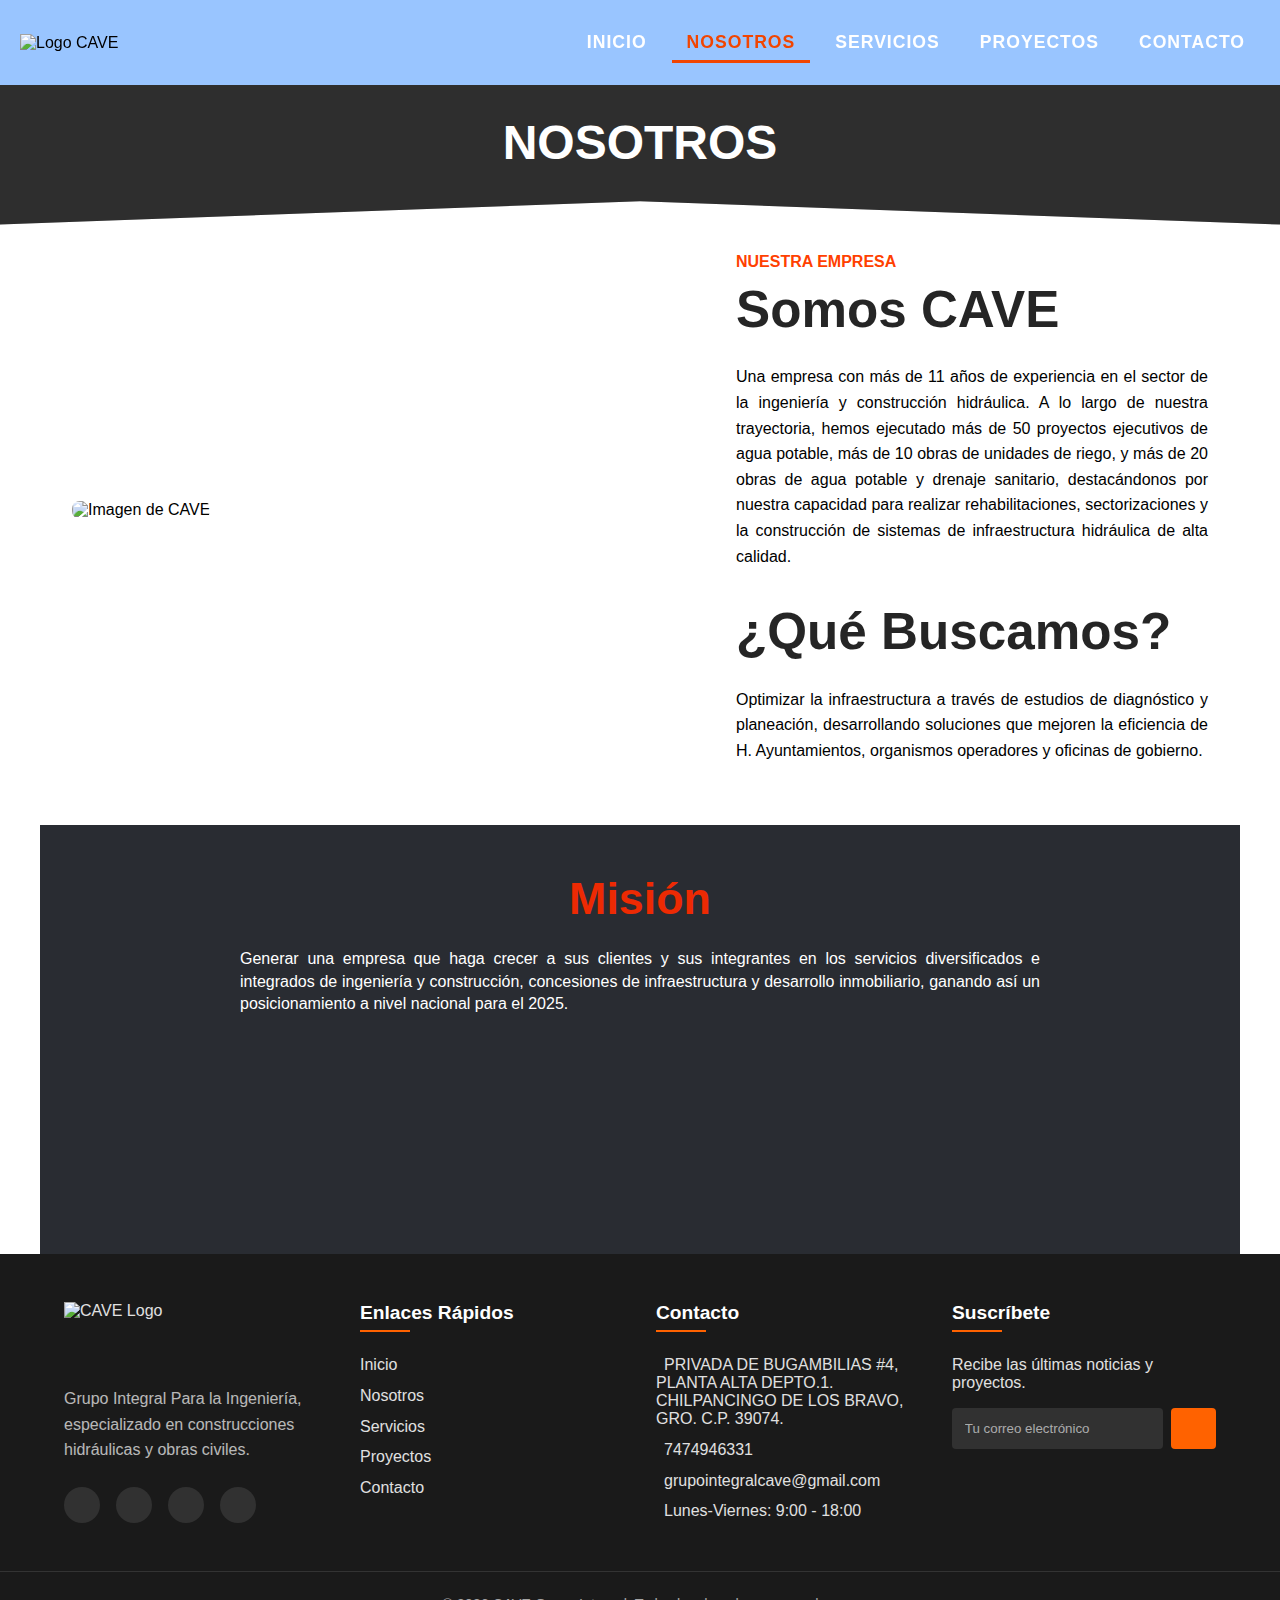
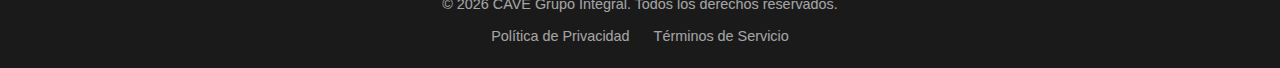
==== nosotros.html @ 97d00df4 "Add files via upload" ====
<!DOCTYPE html>
<html lang="es">

<head>
    <meta charset="UTF-8">
    <meta name="viewport" content="width=device-width, initial-scale=1.0">
    <title>CAVE - Grupo Integral Para la Ingeniería</title>
    <link rel="stylesheet" href="nosotros.css">
    <link rel="stylesheet" href="css/all.min.css">
</head>

<body>
    <header class="header">
        <div class="header__logo">
            <img src="photos/Logo-Cave.svg" alt="Logo CAVE" width="150" height="65" loading="lazy">
        </div>
        <button class="header__menu-btn" aria-label="Menú" aria-expanded="false">
            <span class="menu-icon">☰</span>
        </button>
        <nav class="header__nav">
            <ul class="nav__list">
                <li><a href="index.html" class="nav__link Inicio">INICIO</a></li>
                <li><a href="nosotros.html" class="nav__link nosotros1">NOSOTROS</a></li>
                <li><a href="servicios.html" class="nav__link servicios">SERVICIOS</a></li>
                <li><a href="proyectos.html" class="nav__link proyectos">PROYECTOS</a></li>
                <li><a href="contacto.html" class="nav__link contacto">CONTACTO</a></li>
            </ul>
        </nav>
    </header>
    <!----------------- seccion de nosotros ----------->
    <section class="nosotros">
        <video autoplay muted loop class="nosotros-video">
            <source src="photos/video-Encavezado.mp4" type="video/mp4">
        </video>
        <div class="nosotros-contenido">
            <div class="nosotros-texto">
                <h2>NOSOTROS</h2>
            </div>
        </div>
    </section>
    <section class="about-company">
        <div class="about-container">
            <div class="about-image">
                <img src="photos/Imagen2.jpg" alt="Imagen de CAVE" loading="lazy">
            </div>
            <div class="about-content">
                <span class="about-subtitle">NUESTRA EMPRESA</span>
                <h2 class="about-title">Somos CAVE</h2>
                <p class="about-description">
                    Una empresa con más de 11 años de experiencia en el sector de la ingeniería y construcción hidráulica. A lo largo de nuestra trayectoria, hemos ejecutado más de 50 proyectos ejecutivos de agua potable, más de 10 obras de unidades de riego, y más de 20
                    obras de agua potable y drenaje sanitario, destacándonos por nuestra capacidad para realizar rehabilitaciones, sectorizaciones y la construcción de sistemas de infraestructura hidráulica de alta calidad.
                </p>

                <h2 class="about-title">¿Qué Buscamos?</h2>
                <p class="about-description">
                    Optimizar la infraestructura a través de estudios de diagnóstico y planeación, desarrollando soluciones que mejoren la eficiencia de H. Ayuntamientos, organismos operadores y oficinas de gobierno.
                </p>
            </div>
        </div>
    </section>
    <!-- menu de valores  -->
    <div class="mission-values-carousel">
        <div class="carousel-container">
            <div class="carousel-slide">
                <h2>Misión</h2>
                <p>Generar una empresa que haga crecer a sus clientes y sus integrantes en los servicios diversificados e integrados de ingeniería y construcción, concesiones de infraestructura y desarrollo inmobiliario, ganando así un posicionamiento a
                    nivel nacional para el 2025.</p>
            </div>
            <div class="carousel-slide">
                <h2>Valores</h2>
                <ul class="values-list">
                    <li>El Cliente es lo más importante.</li>
                    <li>Invertir en Nuestro Recurso Humano.</li>
                    <li>Brindar Beneficios Sociales y Económicos a la Comunidad.</li>
                    <li>Proteger la honestidad.</li>
                    <li>Responsabilidad, ética y compromiso con la sociedad.</li>
                    <li>Trabajo en equipo y mejora continua.</li>
                    <li>Transparencia en cada proyecto.</li>
                </ul>
            </div>
        </div>
        <button class="carousel-btn prev-btn" aria-label="Slide anterior">
            <i class="fas fa-chevron-left"></i>
        </button>
        <button class="carousel-btn next-btn" aria-label="Slide siguiente">
            <i class="fas fa-chevron-right"></i>
        </button>
    </div>
    <script src="nosotros.js"></script>
    <!-------------- Pie de Página --------------->
    <footer class="site-footer">
        <div class="footer-container">
            <!-- Logo y descripción -->
            <div class="footer-brand">
                <img src="photos/Logo-Cave.svg" alt="CAVE Logo" width="180" height="60" loading="lazy">
                <p class="footer-description">Grupo Integral Para la Ingeniería, especializado en construcciones hidráulicas y obras civiles.</p>
                <div class="social-links">
                    <a href="#" aria-label="Facebook"><i class="fab fa-facebook-f"></i></a>
                    <a href="#" aria-label="LinkedIn"><i class="fab fa-linkedin-in"></i></a>
                    <a href="#" aria-label="Instagram"><i class="fab fa-instagram"></i></a>
                    <a href="#" aria-label="YouTube"><i class="fab fa-youtube"></i></a>
                </div>
            </div>
            <!-- Enlaces rápidos -->
            <div class="footer-links">
                <h3 class="footer-title">Enlaces Rápidos</h3>
                <ul>
                    <li><a href="inicio.html">Inicio</a></li>
                    <li><a href="nosotros.html">Nosotros</a></li>
                    <li><a href="servicios.html">Servicios</a></li>
                    <li><a href="proyectos.html">Proyectos</a></li>
                    <li><a href="contacto.html">Contacto</a></li>
                </ul>
            </div>
            <!-- Información de contacto -->
            <div class="footer-contact">
                <h3 class="footer-title">Contacto</h3>
                <address>
                    <p><i class="fas fa-map-marker-alt"></i>PRIVADA DE BUGAMBILIAS #4, PLANTA ALTA DEPTO.1. CHILPANCINGO DE LOS BRAVO, GRO. C.P. 39074. </p>
                    <p><i class="fas fa-phone-alt"></i> <a href="tel:+527474946331">7474946331</a></p>
                    <p><i class="fas fa-envelope"></i> <a href="mailto:grupointegralcave@gmail.com">grupointegralcave@gmail.com</a></p>
                    <p><i class="fas fa-clock"></i> Lunes-Viernes: 9:00 - 18:00</p>
                </address>
            </div>
            <!-- Boletín informativo -->
            <div class="footer-newsletter">
                <h3 class="footer-title">Suscríbete</h3>
                <p>Recibe las últimas noticias y proyectos.</p>
                <form class="newsletter-form">
                    <input type="email" placeholder="Tu correo electrónico" required>
                    <button type="submit" class="subscribe-btn">
                        <i class="far fa-paper-plane"></i>
                    </button>
                </form>
            </div>
        </div>
        <!-- Copyright -->
        <div class="footer-bottom">
            <div class="footer-legal">
                <p>&copy; <span id="year"></span> CAVE Grupo Integral. Todos los derechos reservados.</p>
                <div class="legal-links">
                    <a href="privacidad.html">Política de Privacidad</a>
                    <a href="terminos.html">Términos de Servicio</a>
                </div>
            </div>
        </div>
    </footer>
</body>

</html>
---- nosotros.css ----
:root {
    --primary-color: #006eff;
    --hover-color: #f14501;
    --text-color: #fff;
    --header-bg: rgb(0 110 255 / 40%);
    --header-bg-scrolled: rgb(0 110 255 / 80%);
    --inicio-color: #f14501;
    --nav-height: 85px;
    --logo-height: 75px;
    --logo-height-scrolled: 65px;
    --logo-height-mobile: 55px;
    --logo-height-mobile-scrolled: 45px;
    --font-family: Arial, sans-serif;
    --text-size-base: 1.1rem;
    --text-size-mobile: 0.9rem;
    --transition: all 0.3s ease-in-out;
    --blur-intensity: 5px;
    --blur-intensity-mobile: 10px;
}


/* Reset y estilos base */

*,
*::before,
*::after {
    box-sizing: border-box;
    margin: 0;
    padding: 0;
}

body {
    font-family: var(--font-family);
}


/* Header principal */

.header {
    position: fixed;
    top: 0;
    left: 0;
    width: 100%;
    height: var(--nav-height);
    z-index: 1000;
    padding: 10px 20px;
    display: flex;
    justify-content: space-between;
    align-items: center;
    background: var(--header-bg);
    backdrop-filter: blur(var(--blur-intensity));
    transition: var(--transition);
}

.header.scrolled {
    background: var(--header-bg-scrolled);
    box-shadow: 0 2px 10px transparent;
}


/* Logo */

.header__logo img {
    height: var(--logo-height);
    width: auto;
    transition: var(--transition);
}

.header.scrolled .header__logo img {
    height: var(--logo-height-scrolled);
}


/* Navegación */

.header__nav {
    transition: var(--transition);
}

.nav__list {
    list-style: none;
    display: flex;
    gap: 10px;
    margin: 0;
    padding: 0;
}

.nav__link {
    font-family: var(--font-family);
    color: var(--text-color);
    text-decoration: none;
    padding: 10px 15px;
    display: block;
    font-size: var(--text-size-base);
    font-weight: bold;
    text-transform: uppercase;
    letter-spacing: 1px;
    transition: var(--transition);
    position: relative;
}


/* Estados de navegación */

.nav__link:hover,
.nav__link:focus,
.nav__link.active {
    color: var(--hover-color);
}

.nav__link.inicio.active,
.nav__link.inicio:hover {
    color: var(--inicio-color);
}


/* Efecto subrayado */

.nav__link::after {
    content: "";
    display: block;
    height: 3px;
    width: 0;
    background-color: var(--hover-color);
    transition: var(--transition);
    position: absolute;
    bottom: 0;
    left: 0;
}

.nav__link.inicio::after {
    background-color: var(--inicio-color);
}

.nav__link:hover::after,
.nav__link:focus::after,
.nav__link.active::after {
    width: 100%;
}


/* Menú hamburguesa */

.header__menu-btn {
    position: relative;
    left: 0%;
    display: none;
    background: transparent;
    border: none;
    color: var(--text-color);
    font-size: 1.6rem;
    cursor: pointer;
    padding: 5px;
    z-index: 1001;
}


/* Responsive */

@media (max-width: 992px) {
    .header__menu-btn {
        display: block;
    }
    .header__nav {
        position: fixed;
        top: 0;
        right: -100%;
        width: 50%;
        max-width: 300px;
        height: 100vh;
        background: var(--header-bg-scrolled);
        backdrop-filter: blur(var(--blur-intensity-mobile));
        padding: 80px 20px 20px;
        transition: right 0.4s ease-in-out;
    }
    .header__nav.active {
        right: 0;
    }
    .nav__list {
        flex-direction: column;
        gap: 20px;
    }
    .nav__link {
        font-size: var(--text-size-mobile);
        padding: 10px;
    }
    .header__logo img {
        height: var(--logo-height-mobile);
    }
    .header.scrolled .header__logo img {
        height: var(--logo-height-mobile-scrolled);
    }
}


/* Sección Nosotros */

.nosotros {
    position: relative;
    top: 85px;
    color: white;
    text-align: -webkit-center;
    padding: 50px;
    clip-path: polygon( 0% 0%, 100% 0%, 100% 90%, 50% 75%, 0% 90%);
    overflow: hidden;
    background: #333;
}

.nosotros::before {
    content: "";
    position: absolute;
    top: 0;
    left: 0;
    width: 100%;
    height: 100%;
    background: rgba(27, 27, 27, 0.197);
    z-index: -1;
}

.nosotros-video {
    position: absolute;
    top: 0;
    left: 0;
    width: 100%;
    height: 230%;
    object-fit: cover;
    z-index: -2;
}

.nosotros-contenido {
    position: relative;
    top: -20px;
    display: flex;
    flex-direction: column;
    align-items: center;
    justify-content: center;
    max-width: 1200px;
    width: 100%;
    font-size: 2.0rem;
    font-weight: bold;
}

.company {
    display: flex;
    align-items: center;
    justify-content: center;
    max-width: 98%;
    margin: 0 auto;
    padding: 50px;
    background-color: #ffffff;
    align-items: flex-start;
}


/* Imagen alineada a la izquierda */

:root {
    --accent-orange: #ff4000;
    --text-dark: rgba(0, 0, 0, 0.856);
    --text-light: #ffffff;
    --transition: all 0.4s ease;
}


/* Estructura principal */

.about-company {
    padding: 4rem 0;
    background-color: var(--text-light);
}

.about-container {
    display: flex;
    flex-direction: column;
    max-width: 1200px;
    margin: 0 auto;
    padding: 0 1rem;
    gap: 2rem;
}


/* Imagen */

.about-image {
    position: relative;
    top: 30px;
    width: 100%;
    max-width: 600px;
    margin: 0 auto;
    animation: scaleImage 5s infinite ease-in-out;
}

.about-image img {
    width: 100%;
    height: auto;
    border-radius: 8px;
}

@keyframes scaleImage {
    0%,
    100% {
        transform: scale(1);
    }
    50% {
        transform: scale(1.05);
    }
}


/* Contenido */

.about-content {
    position: relative;
    top: 34px;
    width: 100%;
    max-width: 600px;
    margin: 0 auto;
    padding: 0 1rem;
}

.about-subtitle {
    display: block;
    color: var(--accent-orange);
    font-size: 1rem;
    font-weight: bold;
    margin-bottom: 0.5rem;
    text-transform: uppercase;
}

.about-title {
    color: var(--text-dark);
    font-size: clamp(2rem, 5vw, 3.2rem);
    font-weight: bold;
    line-height: 1.2;
    margin-bottom: 1.5rem;
}

.about-description {
    text-align: justify;
    color: black;
    line-height: 1.6;
    margin-bottom: 2rem;
}


/* Responsive */

@media (min-width: 992px) {
    .about-container {
        flex-direction: row;
        align-items: center;
        padding: 0 2rem;
    }
    .about-image {
        position: relative;
        top: 20px;
        width: 80%;
        margin-right: 2rem;
    }
    .about-content {
        width: 50%;
        padding: 0;
    }
    .about-title {
        margin-top: 0;
    }
}

:root {
    --carousel-bg: #292c32;
    --accent-color: #ed2a03;
    --text-color: #ffffff;
    --transition-speed: 0.9s;
}


/* Contenedor principal */

.mission-values-carousel {
    position: relative;
    max-width: 1200px;
    margin: 0 auto;
    padding: 2rem 1rem;
    background: var(--carousel-bg);
    color: var(--text-color);
    border-radius: 0;
    overflow: hidden;
}


/* Contenedor del carrusel */

.carousel-container {
    display: flex;
    width: 200%;
    transition: transform var(--transition-speed) ease-in-out;
}


/* Slides */

.carousel-slide {
    flex: 0 0 50%;
    width: 50%;
    padding: 1rem;
    box-sizing: border-box;
}

.carousel-slide h2 {
    color: var(--accent-color);
    font-size: clamp(2.8rem, 3vw, 1.8rem);
    margin-bottom: 1.5rem;
    text-align: center;
}

.carousel-slide p {
    text-align: justify;
    max-width: 800px;
    margin: 0 auto;
    line-height: 1.4;
}


/* Lista de valores */

.values-list {
    text-align: left;
    max-width: 600px;
    margin: 0 auto;
    padding-left: 1rem;
    list-style-position: inside;
}

.values-list li {
    margin-bottom: 0.8rem;
    line-height: 1.5;
}


/* Botones de navegación */

.carousel-btn {
    position: absolute;
    top: 50%;
    transform: translateY(-50%);
    background: none;
    border: none;
    color: var(--accent-color);
    font-size: 1.8rem;
    cursor: pointer;
    z-index: 10;
    padding: 0.5rem;
    transition: all 0.3s ease;
}

.carousel-btn:hover {
    color: #ff6a39;
    transform: translateY(-50%) scale(1.2);
}

.prev-btn {
    left: 1rem;
}

.next-btn {
    right: 1rem;
}


/* Indicadores (opcional) */

.carousel-indicators {
    display: flex;
    justify-content: center;
    gap: 0.5rem;
    margin-top: 1rem;
}

.carousel-indicator {
    width: 12px;
    height: 12px;
    border-radius: 50%;
    background: rgba(255, 255, 255, 0.3);
    cursor: pointer;
    transition: all 0.3s ease;
}

.carousel-indicator.active {
    background: var(--accent-color);
    transform: scale(1.2);
}


/* Responsive */

@media (max-width: 768px) {
    .mission-values-carousel {
        padding: 1.5rem 0.5rem;
    }
    .carousel-slide {
        padding: 0.5rem;
    }
    .carousel-slide p,
    .values-list {
        max-width: 77%;
    }
    .carousel-btn {
        font-size: 1.5rem;
    }
    .values-list {
        padding-left: 0.5rem;
    }
}


/* ====== PIE DE PÁGINA ====== */

:root {
    --footer-bg: #1a1a1a;
    --footer-text: #e0e0e0;
    --footer-accent: #ff6200;
    --footer-border: #333;
    --footer-hover: #00ccff;
}


/* Estructura principal */

.site-footer {
    background-color: var(--footer-bg);
    color: var(--footer-text);
    padding: 3rem 0 0;
    font-family: 'Poppins', sans-serif;
    position: relative;
}

.footer-container {
    display: grid;
    grid-template-columns: repeat(auto-fit, minmax(250px, 1fr));
    gap: 2rem;
    max-width: 1200px;
    margin: 0 auto;
    padding: 0 1.5rem;
}


/* Secciones del footer */

.footer-brand {
    display: flex;
    flex-direction: column;
    gap: 1.5rem;
}

.footer-brand img {
    width: 180px;
    height: auto;
}

.footer-description {
    line-height: 1.6;
    opacity: 0.8;
}

.footer-title {
    color: white;
    font-size: 1.2rem;
    margin-bottom: 1.5rem;
    position: relative;
    padding-bottom: 0.5rem;
}

.footer-title::after {
    content: '';
    position: absolute;
    left: 0;
    bottom: 0;
    width: 50px;
    height: 2px;
    background: var(--footer-accent);
}


/* Enlaces */

.footer-links ul,
.footer-contact address {
    display: flex;
    flex-direction: column;
    gap: 0.8rem;
    padding: 0;
    margin: 0;
    list-style: none;
    font-style: normal;
}

.footer-links a,
.footer-contact a {
    color: var(--footer-text);
    text-decoration: none;
    transition: color 0.3s ease;
    display: inline-block;
    position: relative;
}

.footer-links a::after,
.footer-contact a::after {
    content: '';
    position: absolute;
    width: 0;
    height: 1px;
    background: var(--footer-hover);
    bottom: -2px;
    left: 0;
    transition: width 0.3s ease;
}

.footer-links a:hover,
.footer-contact a:hover {
    color: var(--footer-hover);
}

.footer-links a:hover::after,
.footer-contact a:hover::after {
    width: 100%;
}


/* Iconos de contacto */

.footer-contact i {
    width: 20px;
    text-align: center;
    margin-right: 0.5rem;
    color: var(--footer-accent);
}


/* Newsletter */

.newsletter-form {
    display: flex;
    gap: 0.5rem;
    margin-top: 1rem;
}

.newsletter-form input {
    flex: 1;
    padding: 0.8rem;
    border: none;
    border-radius: 4px;
    background: rgba(255, 255, 255, 0.1);
    color: white;
}

.newsletter-form input::placeholder {
    color: rgba(255, 255, 255, 0.6);
}

.subscribe-btn {
    background: var(--footer-accent);
    color: white;
    border: none;
    border-radius: 4px;
    width: 45px;
    cursor: pointer;
    transition: all 0.3s ease;
}

.subscribe-btn:hover {
    background: var(--footer-hover);
    transform: translateY(-2px);
}


/* Redes sociales */

.social-links {
    display: flex;
    gap: 1rem;
}

.social-links a {
    display: flex;
    align-items: center;
    justify-content: center;
    width: 36px;
    height: 36px;
    background: rgba(255, 255, 255, 0.1);
    border-radius: 50%;
    color: white;
    transition: all 0.3s ease;
}

.social-links a:hover {
    background: var(--footer-accent);
    transform: translateY(-3px);
}


/* Footer inferior */

.footer-bottom {
    border-top: 1px solid var(--footer-border);
    margin-top: 3rem;
    padding: 1.5rem;
}

.footer-legal {
    max-width: 1200px;
    margin: 0 auto;
    display: flex;
    flex-direction: column;
    align-items: center;
    gap: 1rem;
    text-align: center;
    font-size: 0.9rem;
    opacity: 0.7;
}

.legal-links {
    display: flex;
    gap: 1.5rem;
}

.legal-links a {
    color: var(--footer-text);
    text-decoration: none;
    transition: color 0.3s ease;
}

.legal-links a:hover {
    color: var(--footer-hover);
}


/* Responsive */

@media (max-width: 768px) {
    .footer-container {
        grid-template-columns: 1fr;
        gap: 2.5rem;
    }
    .footer-brand {
        align-items: center;
        text-align: center;
    }
    .footer-title {
        text-align: center;
    }
    .footer-title::after {
        left: 50%;
        transform: translateX(-50%);
    }
    .footer-legal {
        flex-direction: column;
    }
}
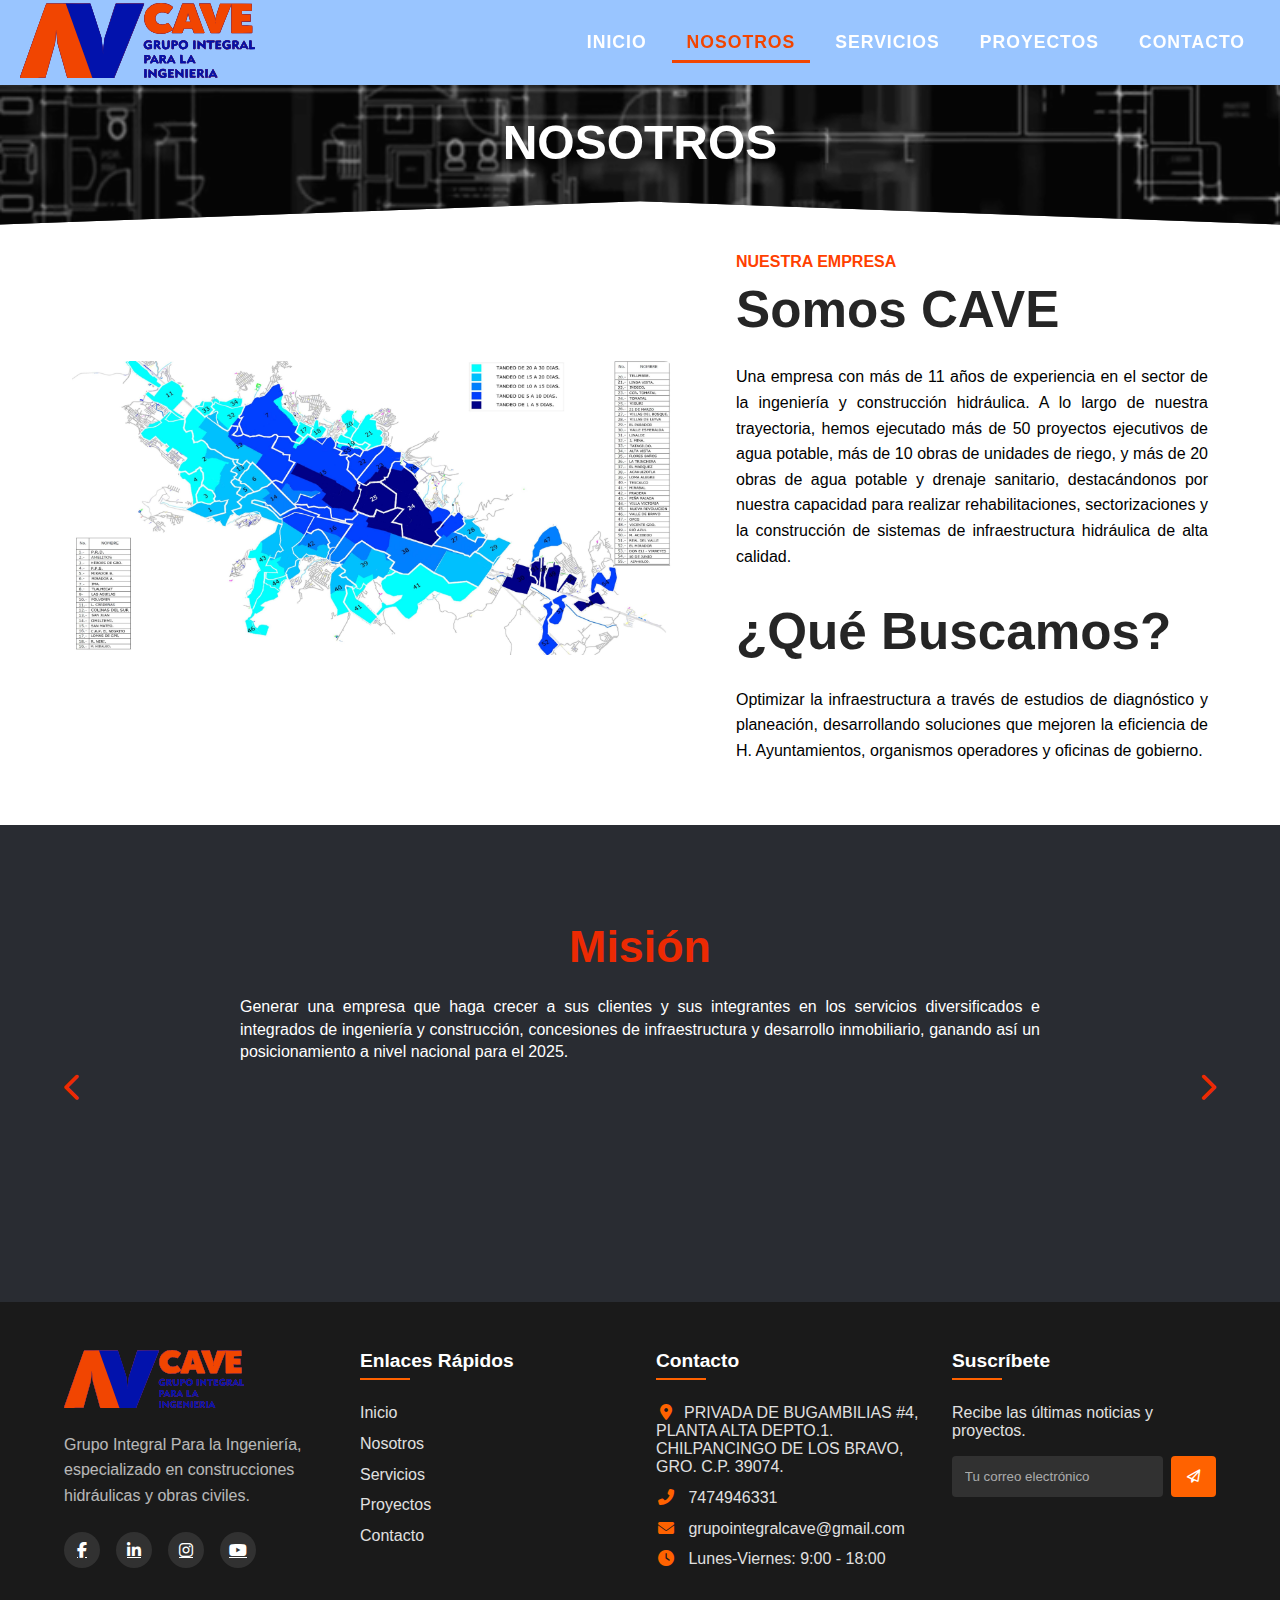
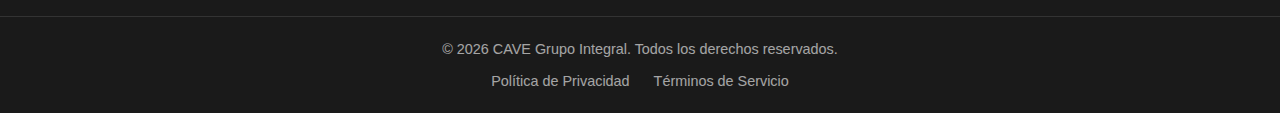
==== commit 00da875c: "Update nosotros.html" ====
--- a/nosotros.html
+++ b/nosotros.html
@@ -59,6 +59,7 @@
         </div>
     </section>
     <!-- menu de valores  -->
+   <section class="contenedor-carusel">
     <div class="mission-values-carousel">
         <div class="carousel-container">
             <div class="carousel-slide">
@@ -87,6 +88,7 @@
         </button>
     </div>
     <script src="nosotros.js"></script>
+    </section>
     <!-------------- Pie de Página --------------->
     <footer class="site-footer">
         <div class="footer-container">
@@ -147,4 +149,4 @@
     </footer>
 </body>
 
-</html>+</html>
--- a/nosotros.css
+++ b/nosotros.css
@@ -376,6 +376,14 @@
 
 /* Contenedor principal */
 
+.contenedor-carusel {
+    background-color: var(--footer-bg);
+    padding: 3rem 0 0;
+    font-family: 'Poppins', sans-serif;
+    position: relative;
+    background: #292c32;
+}
+
 .mission-values-carousel {
     position: relative;
     max-width: 1200px;
@@ -755,4 +763,4 @@
     .footer-legal {
         flex-direction: column;
     }
-}+}
--- a/css/all.min.css
+++ b/css/all.min.css
@@ -0,0 +1,9 @@
+/*!
+ * Font Awesome Free 6.7.2 by @fontawesome - https://fontawesome.com
+ * License - https://fontawesome.com/license/free (Icons: CC BY 4.0, Fonts: SIL OFL 1.1, Code: MIT License)
+ * Copyright 2024 Fonticons, Inc.
+ */
+.fa{font-family:var(--fa-style-family,"Font Awesome 6 Free");font-weight:var(--fa-style,900)}.fa,.fa-brands,.fa-regular,.fa-solid,.fab,.far,.fas{-moz-osx-font-smoothing:grayscale;-webkit-font-smoothing:antialiased;display:var(--fa-display,inline-block);font-style:normal;font-variant:normal;line-height:1;text-rendering:auto}.fa-brands:before,.fa-regular:before,.fa-solid:before,.fa:before,.fab:before,.far:before,.fas:before{content:var(--fa)}.fa-classic,.fa-regular,.fa-solid,.far,.fas{font-family:"Font Awesome 6 Free"}.fa-brands,.fab{font-family:"Font Awesome 6 Brands"}.fa-1x{font-size:1em}.fa-2x{font-size:2em}.fa-3x{font-size:3em}.fa-4x{font-size:4em}.fa-5x{font-size:5em}.fa-6x{font-size:6em}.fa-7x{font-size:7em}.fa-8x{font-size:8em}.fa-9x{font-size:9em}.fa-10x{font-size:10em}.fa-2xs{font-size:.625em;line-height:.1em;vertical-align:.225em}.fa-xs{font-size:.75em;line-height:.08333em;vertical-align:.125em}.fa-sm{font-size:.875em;line-height:.07143em;vertical-align:.05357em}.fa-lg{font-size:1.25em;line-height:.05em;vertical-align:-.075em}.fa-xl{font-size:1.5em;line-height:.04167em;vertical-align:-.125em}.fa-2xl{font-size:2em;line-height:.03125em;vertical-align:-.1875em}.fa-fw{text-align:center;width:1.25em}.fa-ul{list-style-type:none;margin-left:var(--fa-li-margin,2.5em);padding-left:0}.fa-ul>li{position:relative}.fa-li{left:calc(var(--fa-li-width, 2em)*-1);position:absolute;text-align:center;width:var(--fa-li-width,2em);line-height:inherit}.fa-border{border-radius:var(--fa-border-radius,.1em);border:var(--fa-border-width,.08em) var(--fa-border-style,solid) var(--fa-border-color,#eee);padding:var(--fa-border-padding,.2em .25em .15em)}.fa-pull-left{float:left;margin-right:var(--fa-pull-margin,.3em)}.fa-pull-right{float:right;margin-left:var(--fa-pull-margin,.3em)}.fa-beat{animation-name:fa-beat;animation-delay:var(--fa-animation-delay,0s);animation-direction:var(--fa-animation-direction,normal);animation-duration:var(--fa-animation-duration,1s);animation-iteration-count:var(--fa-animation-iteration-count,infinite);animation-timing-function:var(--fa-animation-timing,ease-in-out)}.fa-bounce{animation-name:fa-bounce;animation-delay:var(--fa-animation-delay,0s);animation-direction:var(--fa-animation-direction,normal);animation-duration:var(--fa-animation-duration,1s);animation-iteration-count:var(--fa-animation-iteration-count,infinite);animation-timing-function:var(--fa-animation-timing,cubic-bezier(.28,.84,.42,1))}.fa-fade{animation-name:fa-fade;animation-iteration-count:var(--fa-animation-iteration-count,infinite);animation-timing-function:var(--fa-animation-timing,cubic-bezier(.4,0,.6,1))}.fa-beat-fade,.fa-fade{animation-delay:var(--fa-animation-delay,0s);animation-direction:var(--fa-animation-direction,normal);animation-duration:var(--fa-animation-duration,1s)}.fa-beat-fade{animation-name:fa-beat-fade;animation-iteration-count:var(--fa-animation-iteration-count,infinite);animation-timing-function:var(--fa-animation-timing,cubic-bezier(.4,0,.6,1))}.fa-flip{animation-name:fa-flip;animation-delay:var(--fa-animation-delay,0s);animation-direction:var(--fa-animation-direction,normal);animation-duration:var(--fa-animation-duration,1s);animation-iteration-count:var(--fa-animation-iteration-count,infinite);animation-timing-function:var(--fa-animation-timing,ease-in-out)}.fa-shake{animation-name:fa-shake;animation-duration:var(--fa-animation-duration,1s);animation-iteration-count:var(--fa-animation-iteration-count,infinite);animation-timing-function:var(--fa-animation-timing,linear)}.fa-shake,.fa-spin{animation-delay:var(--fa-animation-delay,0s);animation-direction:var(--fa-animation-direction,normal)}.fa-spin{animation-name:fa-spin;animation-duration:var(--fa-animation-duration,2s);animation-iteration-count:var(--fa-animation-iteration-count,infinite);animation-timing-function:var(--fa-animation-timing,linear)}.fa-spin-reverse{--fa-animation-direction:reverse}.fa-pulse,.fa-spin-pulse{animation-name:fa-spin;animation-direction:var(--fa-animation-direction,normal);animation-duration:var(--fa-animation-duration,1s);animation-iteration-count:var(--fa-animation-iteration-count,infinite);animation-timing-function:var(--fa-animation-timing,steps(8))}@media (prefers-reduced-motion:reduce){.fa-beat,.fa-beat-fade,.fa-bounce,.fa-fade,.fa-flip,.fa-pulse,.fa-shake,.fa-spin,.fa-spin-pulse{animation-delay:-1ms;animation-duration:1ms;animation-iteration-count:1;transition-delay:0s;transition-duration:0s}}@keyframes fa-beat{0%,90%{transform:scale(1)}45%{transform:scale(var(--fa-beat-scale,1.25))}}@keyframes fa-bounce{0%{transform:scale(1) translateY(0)}10%{transform:scale(var(--fa-bounce-start-scale-x,1.1),var(--fa-bounce-start-scale-y,.9)) translateY(0)}30%{transform:scale(var(--fa-bounce-jump-scale-x,.9),var(--fa-bounce-jump-scale-y,1.1)) translateY(var(--fa-bounce-height,-.5em))}50%{transform:scale(var(--fa-bounce-land-scale-x,1.05),var(--fa-bounce-land-scale-y,.95)) translateY(0)}57%{transform:scale(1) translateY(var(--fa-bounce-rebound,-.125em))}64%{transform:scale(1) translateY(0)}to{transform:scale(1) translateY(0)}}@keyframes fa-fade{50%{opacity:var(--fa-fade-opacity,.4)}}@keyframes fa-beat-fade{0%,to{opacity:var(--fa-beat-fade-opacity,.4);transform:scale(1)}50%{opacity:1;transform:scale(var(--fa-beat-fade-scale,1.125))}}@keyframes fa-flip{50%{transform:rotate3d(var(--fa-flip-x,0),var(--fa-flip-y,1),var(--fa-flip-z,0),var(--fa-flip-angle,-180deg))}}@keyframes fa-shake{0%{transform:rotate(-15deg)}4%{transform:rotate(15deg)}8%,24%{transform:rotate(-18deg)}12%,28%{transform:rotate(18deg)}16%{transform:rotate(-22deg)}20%{transform:rotate(22deg)}32%{transform:rotate(-12deg)}36%{transform:rotate(12deg)}40%,to{transform:rotate(0deg)}}@keyframes fa-spin{0%{transform:rotate(0deg)}to{transform:rotate(1turn)}}.fa-rotate-90{transform:rotate(90deg)}.fa-rotate-180{transform:rotate(180deg)}.fa-rotate-270{transform:rotate(270deg)}.fa-flip-horizontal{transform:scaleX(-1)}.fa-flip-vertical{transform:scaleY(-1)}.fa-flip-both,.fa-flip-horizontal.fa-flip-vertical{transform:scale(-1)}.fa-rotate-by{transform:rotate(var(--fa-rotate-angle,0))}.fa-stack{display:inline-block;height:2em;line-height:2em;position:relative;vertical-align:middle;width:2.5em}.fa-stack-1x,.fa-stack-2x{left:0;position:absolute;text-align:center;width:100%;z-index:var(--fa-stack-z-index,auto)}.fa-stack-1x{line-height:inherit}.fa-stack-2x{font-size:2em}.fa-inverse{color:var(--fa-inverse,#fff)}
+
+.fa-0{--fa:"\30"}.fa-1{--fa:"\31"}.fa-2{--fa:"\32"}.fa-3{--fa:"\33"}.fa-4{--fa:"\34"}.fa-5{--fa:"\35"}.fa-6{--fa:"\36"}.fa-7{--fa:"\37"}.fa-8{--fa:"\38"}.fa-9{--fa:"\39"}.fa-fill-drip{--fa:"\f576"}.fa-arrows-to-circle{--fa:"\e4bd"}.fa-chevron-circle-right,.fa-circle-chevron-right{--fa:"\f138"}.fa-at{--fa:"\40"}.fa-trash-alt,.fa-trash-can{--fa:"\f2ed"}.fa-text-height{--fa:"\f034"}.fa-user-times,.fa-user-xmark{--fa:"\f235"}.fa-stethoscope{--fa:"\f0f1"}.fa-comment-alt,.fa-message{--fa:"\f27a"}.fa-info{--fa:"\f129"}.fa-compress-alt,.fa-down-left-and-up-right-to-center{--fa:"\f422"}.fa-explosion{--fa:"\e4e9"}.fa-file-alt,.fa-file-lines,.fa-file-text{--fa:"\f15c"}.fa-wave-square{--fa:"\f83e"}.fa-ring{--fa:"\f70b"}.fa-building-un{--fa:"\e4d9"}.fa-dice-three{--fa:"\f527"}.fa-calendar-alt,.fa-calendar-days{--fa:"\f073"}.fa-anchor-circle-check{--fa:"\e4aa"}.fa-building-circle-arrow-right{--fa:"\e4d1"}.fa-volleyball,.fa-volleyball-ball{--fa:"\f45f"}.fa-arrows-up-to-line{--fa:"\e4c2"}.fa-sort-desc,.fa-sort-down{--fa:"\f0dd"}.fa-circle-minus,.fa-minus-circle{--fa:"\f056"}.fa-door-open{--fa:"\f52b"}.fa-right-from-bracket,.fa-sign-out-alt{--fa:"\f2f5"}.fa-atom{--fa:"\f5d2"}.fa-soap{--fa:"\e06e"}.fa-heart-music-camera-bolt,.fa-icons{--fa:"\f86d"}.fa-microphone-alt-slash,.fa-microphone-lines-slash{--fa:"\f539"}.fa-bridge-circle-check{--fa:"\e4c9"}.fa-pump-medical{--fa:"\e06a"}.fa-fingerprint{--fa:"\f577"}.fa-hand-point-right{--fa:"\f0a4"}.fa-magnifying-glass-location,.fa-search-location{--fa:"\f689"}.fa-forward-step,.fa-step-forward{--fa:"\f051"}.fa-face-smile-beam,.fa-smile-beam{--fa:"\f5b8"}.fa-flag-checkered{--fa:"\f11e"}.fa-football,.fa-football-ball{--fa:"\f44e"}.fa-school-circle-exclamation{--fa:"\e56c"}.fa-crop{--fa:"\f125"}.fa-angle-double-down,.fa-angles-down{--fa:"\f103"}.fa-users-rectangle{--fa:"\e594"}.fa-people-roof{--fa:"\e537"}.fa-people-line{--fa:"\e534"}.fa-beer,.fa-beer-mug-empty{--fa:"\f0fc"}.fa-diagram-predecessor{--fa:"\e477"}.fa-arrow-up-long,.fa-long-arrow-up{--fa:"\f176"}.fa-burn,.fa-fire-flame-simple{--fa:"\f46a"}.fa-male,.fa-person{--fa:"\f183"}.fa-laptop{--fa:"\f109"}.fa-file-csv{--fa:"\f6dd"}.fa-menorah{--fa:"\f676"}.fa-truck-plane{--fa:"\e58f"}.fa-record-vinyl{--fa:"\f8d9"}.fa-face-grin-stars,.fa-grin-stars{--fa:"\f587"}.fa-bong{--fa:"\f55c"}.fa-pastafarianism,.fa-spaghetti-monster-flying{--fa:"\f67b"}.fa-arrow-down-up-across-line{--fa:"\e4af"}.fa-spoon,.fa-utensil-spoon{--fa:"\f2e5"}.fa-jar-wheat{--fa:"\e517"}.fa-envelopes-bulk,.fa-mail-bulk{--fa:"\f674"}.fa-file-circle-exclamation{--fa:"\e4eb"}.fa-circle-h,.fa-hospital-symbol{--fa:"\f47e"}.fa-pager{--fa:"\f815"}.fa-address-book,.fa-contact-book{--fa:"\f2b9"}.fa-strikethrough{--fa:"\f0cc"}.fa-k{--fa:"\4b"}.fa-landmark-flag{--fa:"\e51c"}.fa-pencil,.fa-pencil-alt{--fa:"\f303"}.fa-backward{--fa:"\f04a"}.fa-caret-right{--fa:"\f0da"}.fa-comments{--fa:"\f086"}.fa-file-clipboard,.fa-paste{--fa:"\f0ea"}.fa-code-pull-request{--fa:"\e13c"}.fa-clipboard-list{--fa:"\f46d"}.fa-truck-loading,.fa-truck-ramp-box{--fa:"\f4de"}.fa-user-check{--fa:"\f4fc"}.fa-vial-virus{--fa:"\e597"}.fa-sheet-plastic{--fa:"\e571"}.fa-blog{--fa:"\f781"}.fa-user-ninja{--fa:"\f504"}.fa-person-arrow-up-from-line{--fa:"\e539"}.fa-scroll-torah,.fa-torah{--fa:"\f6a0"}.fa-broom-ball,.fa-quidditch,.fa-quidditch-broom-ball{--fa:"\f458"}.fa-toggle-off{--fa:"\f204"}.fa-archive,.fa-box-archive{--fa:"\f187"}.fa-person-drowning{--fa:"\e545"}.fa-arrow-down-9-1,.fa-sort-numeric-desc,.fa-sort-numeric-down-alt{--fa:"\f886"}.fa-face-grin-tongue-squint,.fa-grin-tongue-squint{--fa:"\f58a"}.fa-spray-can{--fa:"\f5bd"}.fa-truck-monster{--fa:"\f63b"}.fa-w{--fa:"\57"}.fa-earth-africa,.fa-globe-africa{--fa:"\f57c"}.fa-rainbow{--fa:"\f75b"}.fa-circle-notch{--fa:"\f1ce"}.fa-tablet-alt,.fa-tablet-screen-button{--fa:"\f3fa"}.fa-paw{--fa:"\f1b0"}.fa-cloud{--fa:"\f0c2"}.fa-trowel-bricks{--fa:"\e58a"}.fa-face-flushed,.fa-flushed{--fa:"\f579"}.fa-hospital-user{--fa:"\f80d"}.fa-tent-arrow-left-right{--fa:"\e57f"}.fa-gavel,.fa-legal{--fa:"\f0e3"}.fa-binoculars{--fa:"\f1e5"}.fa-microphone-slash{--fa:"\f131"}.fa-box-tissue{--fa:"\e05b"}.fa-motorcycle{--fa:"\f21c"}.fa-bell-concierge,.fa-concierge-bell{--fa:"\f562"}.fa-pen-ruler,.fa-pencil-ruler{--fa:"\f5ae"}.fa-people-arrows,.fa-people-arrows-left-right{--fa:"\e068"}.fa-mars-and-venus-burst{--fa:"\e523"}.fa-caret-square-right,.fa-square-caret-right{--fa:"\f152"}.fa-cut,.fa-scissors{--fa:"\f0c4"}.fa-sun-plant-wilt{--fa:"\e57a"}.fa-toilets-portable{--fa:"\e584"}.fa-hockey-puck{--fa:"\f453"}.fa-table{--fa:"\f0ce"}.fa-magnifying-glass-arrow-right{--fa:"\e521"}.fa-digital-tachograph,.fa-tachograph-digital{--fa:"\f566"}.fa-users-slash{--fa:"\e073"}.fa-clover{--fa:"\e139"}.fa-mail-reply,.fa-reply{--fa:"\f3e5"}.fa-star-and-crescent{--fa:"\f699"}.fa-house-fire{--fa:"\e50c"}.fa-minus-square,.fa-square-minus{--fa:"\f146"}.fa-helicopter{--fa:"\f533"}.fa-compass{--fa:"\f14e"}.fa-caret-square-down,.fa-square-caret-down{--fa:"\f150"}.fa-file-circle-question{--fa:"\e4ef"}.fa-laptop-code{--fa:"\f5fc"}.fa-swatchbook{--fa:"\f5c3"}.fa-prescription-bottle{--fa:"\f485"}.fa-bars,.fa-navicon{--fa:"\f0c9"}.fa-people-group{--fa:"\e533"}.fa-hourglass-3,.fa-hourglass-end{--fa:"\f253"}.fa-heart-broken,.fa-heart-crack{--fa:"\f7a9"}.fa-external-link-square-alt,.fa-square-up-right{--fa:"\f360"}.fa-face-kiss-beam,.fa-kiss-beam{--fa:"\f597"}.fa-film{--fa:"\f008"}.fa-ruler-horizontal{--fa:"\f547"}.fa-people-robbery{--fa:"\e536"}.fa-lightbulb{--fa:"\f0eb"}.fa-caret-left{--fa:"\f0d9"}.fa-circle-exclamation,.fa-exclamation-circle{--fa:"\f06a"}.fa-school-circle-xmark{--fa:"\e56d"}.fa-arrow-right-from-bracket,.fa-sign-out{--fa:"\f08b"}.fa-chevron-circle-down,.fa-circle-chevron-down{--fa:"\f13a"}.fa-unlock-alt,.fa-unlock-keyhole{--fa:"\f13e"}.fa-cloud-showers-heavy{--fa:"\f740"}.fa-headphones-alt,.fa-headphones-simple{--fa:"\f58f"}.fa-sitemap{--fa:"\f0e8"}.fa-circle-dollar-to-slot,.fa-donate{--fa:"\f4b9"}.fa-memory{--fa:"\f538"}.fa-road-spikes{--fa:"\e568"}.fa-fire-burner{--fa:"\e4f1"}.fa-flag{--fa:"\f024"}.fa-hanukiah{--fa:"\f6e6"}.fa-feather{--fa:"\f52d"}.fa-volume-down,.fa-volume-low{--fa:"\f027"}.fa-comment-slash{--fa:"\f4b3"}.fa-cloud-sun-rain{--fa:"\f743"}.fa-compress{--fa:"\f066"}.fa-wheat-alt,.fa-wheat-awn{--fa:"\e2cd"}.fa-ankh{--fa:"\f644"}.fa-hands-holding-child{--fa:"\e4fa"}.fa-asterisk{--fa:"\2a"}.fa-check-square,.fa-square-check{--fa:"\f14a"}.fa-peseta-sign{--fa:"\e221"}.fa-header,.fa-heading{--fa:"\f1dc"}.fa-ghost{--fa:"\f6e2"}.fa-list,.fa-list-squares{--fa:"\f03a"}.fa-phone-square-alt,.fa-square-phone-flip{--fa:"\f87b"}.fa-cart-plus{--fa:"\f217"}.fa-gamepad{--fa:"\f11b"}.fa-circle-dot,.fa-dot-circle{--fa:"\f192"}.fa-dizzy,.fa-face-dizzy{--fa:"\f567"}.fa-egg{--fa:"\f7fb"}.fa-house-medical-circle-xmark{--fa:"\e513"}.fa-campground{--fa:"\f6bb"}.fa-folder-plus{--fa:"\f65e"}.fa-futbol,.fa-futbol-ball,.fa-soccer-ball{--fa:"\f1e3"}.fa-paint-brush,.fa-paintbrush{--fa:"\f1fc"}.fa-lock{--fa:"\f023"}.fa-gas-pump{--fa:"\f52f"}.fa-hot-tub,.fa-hot-tub-person{--fa:"\f593"}.fa-map-location,.fa-map-marked{--fa:"\f59f"}.fa-house-flood-water{--fa:"\e50e"}.fa-tree{--fa:"\f1bb"}.fa-bridge-lock{--fa:"\e4cc"}.fa-sack-dollar{--fa:"\f81d"}.fa-edit,.fa-pen-to-square{--fa:"\f044"}.fa-car-side{--fa:"\f5e4"}.fa-share-alt,.fa-share-nodes{--fa:"\f1e0"}.fa-heart-circle-minus{--fa:"\e4ff"}.fa-hourglass-2,.fa-hourglass-half{--fa:"\f252"}.fa-microscope{--fa:"\f610"}.fa-sink{--fa:"\e06d"}.fa-bag-shopping,.fa-shopping-bag{--fa:"\f290"}.fa-arrow-down-z-a,.fa-sort-alpha-desc,.fa-sort-alpha-down-alt{--fa:"\f881"}.fa-mitten{--fa:"\f7b5"}.fa-person-rays{--fa:"\e54d"}.fa-users{--fa:"\f0c0"}.fa-eye-slash{--fa:"\f070"}.fa-flask-vial{--fa:"\e4f3"}.fa-hand,.fa-hand-paper{--fa:"\f256"}.fa-om{--fa:"\f679"}.fa-worm{--fa:"\e599"}.fa-house-circle-xmark{--fa:"\e50b"}.fa-plug{--fa:"\f1e6"}.fa-chevron-up{--fa:"\f077"}.fa-hand-spock{--fa:"\f259"}.fa-stopwatch{--fa:"\f2f2"}.fa-face-kiss,.fa-kiss{--fa:"\f596"}.fa-bridge-circle-xmark{--fa:"\e4cb"}.fa-face-grin-tongue,.fa-grin-tongue{--fa:"\f589"}.fa-chess-bishop{--fa:"\f43a"}.fa-face-grin-wink,.fa-grin-wink{--fa:"\f58c"}.fa-deaf,.fa-deafness,.fa-ear-deaf,.fa-hard-of-hearing{--fa:"\f2a4"}.fa-road-circle-check{--fa:"\e564"}.fa-dice-five{--fa:"\f523"}.fa-rss-square,.fa-square-rss{--fa:"\f143"}.fa-land-mine-on{--fa:"\e51b"}.fa-i-cursor{--fa:"\f246"}.fa-stamp{--fa:"\f5bf"}.fa-stairs{--fa:"\e289"}.fa-i{--fa:"\49"}.fa-hryvnia,.fa-hryvnia-sign{--fa:"\f6f2"}.fa-pills{--fa:"\f484"}.fa-face-grin-wide,.fa-grin-alt{--fa:"\f581"}.fa-tooth{--fa:"\f5c9"}.fa-v{--fa:"\56"}.fa-bangladeshi-taka-sign{--fa:"\e2e6"}.fa-bicycle{--fa:"\f206"}.fa-rod-asclepius,.fa-rod-snake,.fa-staff-aesculapius,.fa-staff-snake{--fa:"\e579"}.fa-head-side-cough-slash{--fa:"\e062"}.fa-ambulance,.fa-truck-medical{--fa:"\f0f9"}.fa-wheat-awn-circle-exclamation{--fa:"\e598"}.fa-snowman{--fa:"\f7d0"}.fa-mortar-pestle{--fa:"\f5a7"}.fa-road-barrier{--fa:"\e562"}.fa-school{--fa:"\f549"}.fa-igloo{--fa:"\f7ae"}.fa-joint{--fa:"\f595"}.fa-angle-right{--fa:"\f105"}.fa-horse{--fa:"\f6f0"}.fa-q{--fa:"\51"}.fa-g{--fa:"\47"}.fa-notes-medical{--fa:"\f481"}.fa-temperature-2,.fa-temperature-half,.fa-thermometer-2,.fa-thermometer-half{--fa:"\f2c9"}.fa-dong-sign{--fa:"\e169"}.fa-capsules{--fa:"\f46b"}.fa-poo-bolt,.fa-poo-storm{--fa:"\f75a"}.fa-face-frown-open,.fa-frown-open{--fa:"\f57a"}.fa-hand-point-up{--fa:"\f0a6"}.fa-money-bill{--fa:"\f0d6"}.fa-bookmark{--fa:"\f02e"}.fa-align-justify{--fa:"\f039"}.fa-umbrella-beach{--fa:"\f5ca"}.fa-helmet-un{--fa:"\e503"}.fa-bullseye{--fa:"\f140"}.fa-bacon{--fa:"\f7e5"}.fa-hand-point-down{--fa:"\f0a7"}.fa-arrow-up-from-bracket{--fa:"\e09a"}.fa-folder,.fa-folder-blank{--fa:"\f07b"}.fa-file-medical-alt,.fa-file-waveform{--fa:"\f478"}.fa-radiation{--fa:"\f7b9"}.fa-chart-simple{--fa:"\e473"}.fa-mars-stroke{--fa:"\f229"}.fa-vial{--fa:"\f492"}.fa-dashboard,.fa-gauge,.fa-gauge-med,.fa-tachometer-alt-average{--fa:"\f624"}.fa-magic-wand-sparkles,.fa-wand-magic-sparkles{--fa:"\e2ca"}.fa-e{--fa:"\45"}.fa-pen-alt,.fa-pen-clip{--fa:"\f305"}.fa-bridge-circle-exclamation{--fa:"\e4ca"}.fa-user{--fa:"\f007"}.fa-school-circle-check{--fa:"\e56b"}.fa-dumpster{--fa:"\f793"}.fa-shuttle-van,.fa-van-shuttle{--fa:"\f5b6"}.fa-building-user{--fa:"\e4da"}.fa-caret-square-left,.fa-square-caret-left{--fa:"\f191"}.fa-highlighter{--fa:"\f591"}.fa-key{--fa:"\f084"}.fa-bullhorn{--fa:"\f0a1"}.fa-globe{--fa:"\f0ac"}.fa-synagogue{--fa:"\f69b"}.fa-person-half-dress{--fa:"\e548"}.fa-road-bridge{--fa:"\e563"}.fa-location-arrow{--fa:"\f124"}.fa-c{--fa:"\43"}.fa-tablet-button{--fa:"\f10a"}.fa-building-lock{--fa:"\e4d6"}.fa-pizza-slice{--fa:"\f818"}.fa-money-bill-wave{--fa:"\f53a"}.fa-area-chart,.fa-chart-area{--fa:"\f1fe"}.fa-house-flag{--fa:"\e50d"}.fa-person-circle-minus{--fa:"\e540"}.fa-ban,.fa-cancel{--fa:"\f05e"}.fa-camera-rotate{--fa:"\e0d8"}.fa-air-freshener,.fa-spray-can-sparkles{--fa:"\f5d0"}.fa-star{--fa:"\f005"}.fa-repeat{--fa:"\f363"}.fa-cross{--fa:"\f654"}.fa-box{--fa:"\f466"}.fa-venus-mars{--fa:"\f228"}.fa-arrow-pointer,.fa-mouse-pointer{--fa:"\f245"}.fa-expand-arrows-alt,.fa-maximize{--fa:"\f31e"}.fa-charging-station{--fa:"\f5e7"}.fa-shapes,.fa-triangle-circle-square{--fa:"\f61f"}.fa-random,.fa-shuffle{--fa:"\f074"}.fa-person-running,.fa-running{--fa:"\f70c"}.fa-mobile-retro{--fa:"\e527"}.fa-grip-lines-vertical{--fa:"\f7a5"}.fa-spider{--fa:"\f717"}.fa-hands-bound{--fa:"\e4f9"}.fa-file-invoice-dollar{--fa:"\f571"}.fa-plane-circle-exclamation{--fa:"\e556"}.fa-x-ray{--fa:"\f497"}.fa-spell-check{--fa:"\f891"}.fa-slash{--fa:"\f715"}.fa-computer-mouse,.fa-mouse{--fa:"\f8cc"}.fa-arrow-right-to-bracket,.fa-sign-in{--fa:"\f090"}.fa-shop-slash,.fa-store-alt-slash{--fa:"\e070"}.fa-server{--fa:"\f233"}.fa-virus-covid-slash{--fa:"\e4a9"}.fa-shop-lock{--fa:"\e4a5"}.fa-hourglass-1,.fa-hourglass-start{--fa:"\f251"}.fa-blender-phone{--fa:"\f6b6"}.fa-building-wheat{--fa:"\e4db"}.fa-person-breastfeeding{--fa:"\e53a"}.fa-right-to-bracket,.fa-sign-in-alt{--fa:"\f2f6"}.fa-venus{--fa:"\f221"}.fa-passport{--fa:"\f5ab"}.fa-thumb-tack-slash,.fa-thumbtack-slash{--fa:"\e68f"}.fa-heart-pulse,.fa-heartbeat{--fa:"\f21e"}.fa-people-carry,.fa-people-carry-box{--fa:"\f4ce"}.fa-temperature-high{--fa:"\f769"}.fa-microchip{--fa:"\f2db"}.fa-crown{--fa:"\f521"}.fa-weight-hanging{--fa:"\f5cd"}.fa-xmarks-lines{--fa:"\e59a"}.fa-file-prescription{--fa:"\f572"}.fa-weight,.fa-weight-scale{--fa:"\f496"}.fa-user-friends,.fa-user-group{--fa:"\f500"}.fa-arrow-up-a-z,.fa-sort-alpha-up{--fa:"\f15e"}.fa-chess-knight{--fa:"\f441"}.fa-face-laugh-squint,.fa-laugh-squint{--fa:"\f59b"}.fa-wheelchair{--fa:"\f193"}.fa-arrow-circle-up,.fa-circle-arrow-up{--fa:"\f0aa"}.fa-toggle-on{--fa:"\f205"}.fa-person-walking,.fa-walking{--fa:"\f554"}.fa-l{--fa:"\4c"}.fa-fire{--fa:"\f06d"}.fa-bed-pulse,.fa-procedures{--fa:"\f487"}.fa-shuttle-space,.fa-space-shuttle{--fa:"\f197"}.fa-face-laugh,.fa-laugh{--fa:"\f599"}.fa-folder-open{--fa:"\f07c"}.fa-heart-circle-plus{--fa:"\e500"}.fa-code-fork{--fa:"\e13b"}.fa-city{--fa:"\f64f"}.fa-microphone-alt,.fa-microphone-lines{--fa:"\f3c9"}.fa-pepper-hot{--fa:"\f816"}.fa-unlock{--fa:"\f09c"}.fa-colon-sign{--fa:"\e140"}.fa-headset{--fa:"\f590"}.fa-store-slash{--fa:"\e071"}.fa-road-circle-xmark{--fa:"\e566"}.fa-user-minus{--fa:"\f503"}.fa-mars-stroke-up,.fa-mars-stroke-v{--fa:"\f22a"}.fa-champagne-glasses,.fa-glass-cheers{--fa:"\f79f"}.fa-clipboard{--fa:"\f328"}.fa-house-circle-exclamation{--fa:"\e50a"}.fa-file-arrow-up,.fa-file-upload{--fa:"\f574"}.fa-wifi,.fa-wifi-3,.fa-wifi-strong{--fa:"\f1eb"}.fa-bath,.fa-bathtub{--fa:"\f2cd"}.fa-underline{--fa:"\f0cd"}.fa-user-edit,.fa-user-pen{--fa:"\f4ff"}.fa-signature{--fa:"\f5b7"}.fa-stroopwafel{--fa:"\f551"}.fa-bold{--fa:"\f032"}.fa-anchor-lock{--fa:"\e4ad"}.fa-building-ngo{--fa:"\e4d7"}.fa-manat-sign{--fa:"\e1d5"}.fa-not-equal{--fa:"\f53e"}.fa-border-style,.fa-border-top-left{--fa:"\f853"}.fa-map-location-dot,.fa-map-marked-alt{--fa:"\f5a0"}.fa-jedi{--fa:"\f669"}.fa-poll,.fa-square-poll-vertical{--fa:"\f681"}.fa-mug-hot{--fa:"\f7b6"}.fa-battery-car,.fa-car-battery{--fa:"\f5df"}.fa-gift{--fa:"\f06b"}.fa-dice-two{--fa:"\f528"}.fa-chess-queen{--fa:"\f445"}.fa-glasses{--fa:"\f530"}.fa-chess-board{--fa:"\f43c"}.fa-building-circle-check{--fa:"\e4d2"}.fa-person-chalkboard{--fa:"\e53d"}.fa-mars-stroke-h,.fa-mars-stroke-right{--fa:"\f22b"}.fa-hand-back-fist,.fa-hand-rock{--fa:"\f255"}.fa-caret-square-up,.fa-square-caret-up{--fa:"\f151"}.fa-cloud-showers-water{--fa:"\e4e4"}.fa-bar-chart,.fa-chart-bar{--fa:"\f080"}.fa-hands-bubbles,.fa-hands-wash{--fa:"\e05e"}.fa-less-than-equal{--fa:"\f537"}.fa-train{--fa:"\f238"}.fa-eye-low-vision,.fa-low-vision{--fa:"\f2a8"}.fa-crow{--fa:"\f520"}.fa-sailboat{--fa:"\e445"}.fa-window-restore{--fa:"\f2d2"}.fa-plus-square,.fa-square-plus{--fa:"\f0fe"}.fa-torii-gate{--fa:"\f6a1"}.fa-frog{--fa:"\f52e"}.fa-bucket{--fa:"\e4cf"}.fa-image{--fa:"\f03e"}.fa-microphone{--fa:"\f130"}.fa-cow{--fa:"\f6c8"}.fa-caret-up{--fa:"\f0d8"}.fa-screwdriver{--fa:"\f54a"}.fa-folder-closed{--fa:"\e185"}.fa-house-tsunami{--fa:"\e515"}.fa-square-nfi{--fa:"\e576"}.fa-arrow-up-from-ground-water{--fa:"\e4b5"}.fa-glass-martini-alt,.fa-martini-glass{--fa:"\f57b"}.fa-square-binary{--fa:"\e69b"}.fa-rotate-back,.fa-rotate-backward,.fa-rotate-left,.fa-undo-alt{--fa:"\f2ea"}.fa-columns,.fa-table-columns{--fa:"\f0db"}.fa-lemon{--fa:"\f094"}.fa-head-side-mask{--fa:"\e063"}.fa-handshake{--fa:"\f2b5"}.fa-gem{--fa:"\f3a5"}.fa-dolly,.fa-dolly-box{--fa:"\f472"}.fa-smoking{--fa:"\f48d"}.fa-compress-arrows-alt,.fa-minimize{--fa:"\f78c"}.fa-monument{--fa:"\f5a6"}.fa-snowplow{--fa:"\f7d2"}.fa-angle-double-right,.fa-angles-right{--fa:"\f101"}.fa-cannabis{--fa:"\f55f"}.fa-circle-play,.fa-play-circle{--fa:"\f144"}.fa-tablets{--fa:"\f490"}.fa-ethernet{--fa:"\f796"}.fa-eur,.fa-euro,.fa-euro-sign{--fa:"\f153"}.fa-chair{--fa:"\f6c0"}.fa-check-circle,.fa-circle-check{--fa:"\f058"}.fa-circle-stop,.fa-stop-circle{--fa:"\f28d"}.fa-compass-drafting,.fa-drafting-compass{--fa:"\f568"}.fa-plate-wheat{--fa:"\e55a"}.fa-icicles{--fa:"\f7ad"}.fa-person-shelter{--fa:"\e54f"}.fa-neuter{--fa:"\f22c"}.fa-id-badge{--fa:"\f2c1"}.fa-marker{--fa:"\f5a1"}.fa-face-laugh-beam,.fa-laugh-beam{--fa:"\f59a"}.fa-helicopter-symbol{--fa:"\e502"}.fa-universal-access{--fa:"\f29a"}.fa-chevron-circle-up,.fa-circle-chevron-up{--fa:"\f139"}.fa-lari-sign{--fa:"\e1c8"}.fa-volcano{--fa:"\f770"}.fa-person-walking-dashed-line-arrow-right{--fa:"\e553"}.fa-gbp,.fa-pound-sign,.fa-sterling-sign{--fa:"\f154"}.fa-viruses{--fa:"\e076"}.fa-square-person-confined{--fa:"\e577"}.fa-user-tie{--fa:"\f508"}.fa-arrow-down-long,.fa-long-arrow-down{--fa:"\f175"}.fa-tent-arrow-down-to-line{--fa:"\e57e"}.fa-certificate{--fa:"\f0a3"}.fa-mail-reply-all,.fa-reply-all{--fa:"\f122"}.fa-suitcase{--fa:"\f0f2"}.fa-person-skating,.fa-skating{--fa:"\f7c5"}.fa-filter-circle-dollar,.fa-funnel-dollar{--fa:"\f662"}.fa-camera-retro{--fa:"\f083"}.fa-arrow-circle-down,.fa-circle-arrow-down{--fa:"\f0ab"}.fa-arrow-right-to-file,.fa-file-import{--fa:"\f56f"}.fa-external-link-square,.fa-square-arrow-up-right{--fa:"\f14c"}.fa-box-open{--fa:"\f49e"}.fa-scroll{--fa:"\f70e"}.fa-spa{--fa:"\f5bb"}.fa-location-pin-lock{--fa:"\e51f"}.fa-pause{--fa:"\f04c"}.fa-hill-avalanche{--fa:"\e507"}.fa-temperature-0,.fa-temperature-empty,.fa-thermometer-0,.fa-thermometer-empty{--fa:"\f2cb"}.fa-bomb{--fa:"\f1e2"}.fa-registered{--fa:"\f25d"}.fa-address-card,.fa-contact-card,.fa-vcard{--fa:"\f2bb"}.fa-balance-scale-right,.fa-scale-unbalanced-flip{--fa:"\f516"}.fa-subscript{--fa:"\f12c"}.fa-diamond-turn-right,.fa-directions{--fa:"\f5eb"}.fa-burst{--fa:"\e4dc"}.fa-house-laptop,.fa-laptop-house{--fa:"\e066"}.fa-face-tired,.fa-tired{--fa:"\f5c8"}.fa-money-bills{--fa:"\e1f3"}.fa-smog{--fa:"\f75f"}.fa-crutch{--fa:"\f7f7"}.fa-cloud-arrow-up,.fa-cloud-upload,.fa-cloud-upload-alt{--fa:"\f0ee"}.fa-palette{--fa:"\f53f"}.fa-arrows-turn-right{--fa:"\e4c0"}.fa-vest{--fa:"\e085"}.fa-ferry{--fa:"\e4ea"}.fa-arrows-down-to-people{--fa:"\e4b9"}.fa-seedling,.fa-sprout{--fa:"\f4d8"}.fa-arrows-alt-h,.fa-left-right{--fa:"\f337"}.fa-boxes-packing{--fa:"\e4c7"}.fa-arrow-circle-left,.fa-circle-arrow-left{--fa:"\f0a8"}.fa-group-arrows-rotate{--fa:"\e4f6"}.fa-bowl-food{--fa:"\e4c6"}.fa-candy-cane{--fa:"\f786"}.fa-arrow-down-wide-short,.fa-sort-amount-asc,.fa-sort-amount-down{--fa:"\f160"}.fa-cloud-bolt,.fa-thunderstorm{--fa:"\f76c"}.fa-remove-format,.fa-text-slash{--fa:"\f87d"}.fa-face-smile-wink,.fa-smile-wink{--fa:"\f4da"}.fa-file-word{--fa:"\f1c2"}.fa-file-powerpoint{--fa:"\f1c4"}.fa-arrows-h,.fa-arrows-left-right{--fa:"\f07e"}.fa-house-lock{--fa:"\e510"}.fa-cloud-arrow-down,.fa-cloud-download,.fa-cloud-download-alt{--fa:"\f0ed"}.fa-children{--fa:"\e4e1"}.fa-blackboard,.fa-chalkboard{--fa:"\f51b"}.fa-user-alt-slash,.fa-user-large-slash{--fa:"\f4fa"}.fa-envelope-open{--fa:"\f2b6"}.fa-handshake-alt-slash,.fa-handshake-simple-slash{--fa:"\e05f"}.fa-mattress-pillow{--fa:"\e525"}.fa-guarani-sign{--fa:"\e19a"}.fa-arrows-rotate,.fa-refresh,.fa-sync{--fa:"\f021"}.fa-fire-extinguisher{--fa:"\f134"}.fa-cruzeiro-sign{--fa:"\e152"}.fa-greater-than-equal{--fa:"\f532"}.fa-shield-alt,.fa-shield-halved{--fa:"\f3ed"}.fa-atlas,.fa-book-atlas{--fa:"\f558"}.fa-virus{--fa:"\e074"}.fa-envelope-circle-check{--fa:"\e4e8"}.fa-layer-group{--fa:"\f5fd"}.fa-arrows-to-dot{--fa:"\e4be"}.fa-archway{--fa:"\f557"}.fa-heart-circle-check{--fa:"\e4fd"}.fa-house-chimney-crack,.fa-house-damage{--fa:"\f6f1"}.fa-file-archive,.fa-file-zipper{--fa:"\f1c6"}.fa-square{--fa:"\f0c8"}.fa-glass-martini,.fa-martini-glass-empty{--fa:"\f000"}.fa-couch{--fa:"\f4b8"}.fa-cedi-sign{--fa:"\e0df"}.fa-italic{--fa:"\f033"}.fa-table-cells-column-lock{--fa:"\e678"}.fa-church{--fa:"\f51d"}.fa-comments-dollar{--fa:"\f653"}.fa-democrat{--fa:"\f747"}.fa-z{--fa:"\5a"}.fa-person-skiing,.fa-skiing{--fa:"\f7c9"}.fa-road-lock{--fa:"\e567"}.fa-a{--fa:"\41"}.fa-temperature-arrow-down,.fa-temperature-down{--fa:"\e03f"}.fa-feather-alt,.fa-feather-pointed{--fa:"\f56b"}.fa-p{--fa:"\50"}.fa-snowflake{--fa:"\f2dc"}.fa-newspaper{--fa:"\f1ea"}.fa-ad,.fa-rectangle-ad{--fa:"\f641"}.fa-arrow-circle-right,.fa-circle-arrow-right{--fa:"\f0a9"}.fa-filter-circle-xmark{--fa:"\e17b"}.fa-locust{--fa:"\e520"}.fa-sort,.fa-unsorted{--fa:"\f0dc"}.fa-list-1-2,.fa-list-numeric,.fa-list-ol{--fa:"\f0cb"}.fa-person-dress-burst{--fa:"\e544"}.fa-money-check-alt,.fa-money-check-dollar{--fa:"\f53d"}.fa-vector-square{--fa:"\f5cb"}.fa-bread-slice{--fa:"\f7ec"}.fa-language{--fa:"\f1ab"}.fa-face-kiss-wink-heart,.fa-kiss-wink-heart{--fa:"\f598"}.fa-filter{--fa:"\f0b0"}.fa-question{--fa:"\3f"}.fa-file-signature{--fa:"\f573"}.fa-arrows-alt,.fa-up-down-left-right{--fa:"\f0b2"}.fa-house-chimney-user{--fa:"\e065"}.fa-hand-holding-heart{--fa:"\f4be"}.fa-puzzle-piece{--fa:"\f12e"}.fa-money-check{--fa:"\f53c"}.fa-star-half-alt,.fa-star-half-stroke{--fa:"\f5c0"}.fa-code{--fa:"\f121"}.fa-glass-whiskey,.fa-whiskey-glass{--fa:"\f7a0"}.fa-building-circle-exclamation{--fa:"\e4d3"}.fa-magnifying-glass-chart{--fa:"\e522"}.fa-arrow-up-right-from-square,.fa-external-link{--fa:"\f08e"}.fa-cubes-stacked{--fa:"\e4e6"}.fa-krw,.fa-won,.fa-won-sign{--fa:"\f159"}.fa-virus-covid{--fa:"\e4a8"}.fa-austral-sign{--fa:"\e0a9"}.fa-f{--fa:"\46"}.fa-leaf{--fa:"\f06c"}.fa-road{--fa:"\f018"}.fa-cab,.fa-taxi{--fa:"\f1ba"}.fa-person-circle-plus{--fa:"\e541"}.fa-chart-pie,.fa-pie-chart{--fa:"\f200"}.fa-bolt-lightning{--fa:"\e0b7"}.fa-sack-xmark{--fa:"\e56a"}.fa-file-excel{--fa:"\f1c3"}.fa-file-contract{--fa:"\f56c"}.fa-fish-fins{--fa:"\e4f2"}.fa-building-flag{--fa:"\e4d5"}.fa-face-grin-beam,.fa-grin-beam{--fa:"\f582"}.fa-object-ungroup{--fa:"\f248"}.fa-poop{--fa:"\f619"}.fa-location-pin,.fa-map-marker{--fa:"\f041"}.fa-kaaba{--fa:"\f66b"}.fa-toilet-paper{--fa:"\f71e"}.fa-hard-hat,.fa-hat-hard,.fa-helmet-safety{--fa:"\f807"}.fa-eject{--fa:"\f052"}.fa-arrow-alt-circle-right,.fa-circle-right{--fa:"\f35a"}.fa-plane-circle-check{--fa:"\e555"}.fa-face-rolling-eyes,.fa-meh-rolling-eyes{--fa:"\f5a5"}.fa-object-group{--fa:"\f247"}.fa-chart-line,.fa-line-chart{--fa:"\f201"}.fa-mask-ventilator{--fa:"\e524"}.fa-arrow-right{--fa:"\f061"}.fa-map-signs,.fa-signs-post{--fa:"\f277"}.fa-cash-register{--fa:"\f788"}.fa-person-circle-question{--fa:"\e542"}.fa-h{--fa:"\48"}.fa-tarp{--fa:"\e57b"}.fa-screwdriver-wrench,.fa-tools{--fa:"\f7d9"}.fa-arrows-to-eye{--fa:"\e4bf"}.fa-plug-circle-bolt{--fa:"\e55b"}.fa-heart{--fa:"\f004"}.fa-mars-and-venus{--fa:"\f224"}.fa-home-user,.fa-house-user{--fa:"\e1b0"}.fa-dumpster-fire{--fa:"\f794"}.fa-house-crack{--fa:"\e3b1"}.fa-cocktail,.fa-martini-glass-citrus{--fa:"\f561"}.fa-face-surprise,.fa-surprise{--fa:"\f5c2"}.fa-bottle-water{--fa:"\e4c5"}.fa-circle-pause,.fa-pause-circle{--fa:"\f28b"}.fa-toilet-paper-slash{--fa:"\e072"}.fa-apple-alt,.fa-apple-whole{--fa:"\f5d1"}.fa-kitchen-set{--fa:"\e51a"}.fa-r{--fa:"\52"}.fa-temperature-1,.fa-temperature-quarter,.fa-thermometer-1,.fa-thermometer-quarter{--fa:"\f2ca"}.fa-cube{--fa:"\f1b2"}.fa-bitcoin-sign{--fa:"\e0b4"}.fa-shield-dog{--fa:"\e573"}.fa-solar-panel{--fa:"\f5ba"}.fa-lock-open{--fa:"\f3c1"}.fa-elevator{--fa:"\e16d"}.fa-money-bill-transfer{--fa:"\e528"}.fa-money-bill-trend-up{--fa:"\e529"}.fa-house-flood-water-circle-arrow-right{--fa:"\e50f"}.fa-poll-h,.fa-square-poll-horizontal{--fa:"\f682"}.fa-circle{--fa:"\f111"}.fa-backward-fast,.fa-fast-backward{--fa:"\f049"}.fa-recycle{--fa:"\f1b8"}.fa-user-astronaut{--fa:"\f4fb"}.fa-plane-slash{--fa:"\e069"}.fa-trademark{--fa:"\f25c"}.fa-basketball,.fa-basketball-ball{--fa:"\f434"}.fa-satellite-dish{--fa:"\f7c0"}.fa-arrow-alt-circle-up,.fa-circle-up{--fa:"\f35b"}.fa-mobile-alt,.fa-mobile-screen-button{--fa:"\f3cd"}.fa-volume-high,.fa-volume-up{--fa:"\f028"}.fa-users-rays{--fa:"\e593"}.fa-wallet{--fa:"\f555"}.fa-clipboard-check{--fa:"\f46c"}.fa-file-audio{--fa:"\f1c7"}.fa-burger,.fa-hamburger{--fa:"\f805"}.fa-wrench{--fa:"\f0ad"}.fa-bugs{--fa:"\e4d0"}.fa-rupee,.fa-rupee-sign{--fa:"\f156"}.fa-file-image{--fa:"\f1c5"}.fa-circle-question,.fa-question-circle{--fa:"\f059"}.fa-plane-departure{--fa:"\f5b0"}.fa-handshake-slash{--fa:"\e060"}.fa-book-bookmark{--fa:"\e0bb"}.fa-code-branch{--fa:"\f126"}.fa-hat-cowboy{--fa:"\f8c0"}.fa-bridge{--fa:"\e4c8"}.fa-phone-alt,.fa-phone-flip{--fa:"\f879"}.fa-truck-front{--fa:"\e2b7"}.fa-cat{--fa:"\f6be"}.fa-anchor-circle-exclamation{--fa:"\e4ab"}.fa-truck-field{--fa:"\e58d"}.fa-route{--fa:"\f4d7"}.fa-clipboard-question{--fa:"\e4e3"}.fa-panorama{--fa:"\e209"}.fa-comment-medical{--fa:"\f7f5"}.fa-teeth-open{--fa:"\f62f"}.fa-file-circle-minus{--fa:"\e4ed"}.fa-tags{--fa:"\f02c"}.fa-wine-glass{--fa:"\f4e3"}.fa-fast-forward,.fa-forward-fast{--fa:"\f050"}.fa-face-meh-blank,.fa-meh-blank{--fa:"\f5a4"}.fa-parking,.fa-square-parking{--fa:"\f540"}.fa-house-signal{--fa:"\e012"}.fa-bars-progress,.fa-tasks-alt{--fa:"\f828"}.fa-faucet-drip{--fa:"\e006"}.fa-cart-flatbed,.fa-dolly-flatbed{--fa:"\f474"}.fa-ban-smoking,.fa-smoking-ban{--fa:"\f54d"}.fa-terminal{--fa:"\f120"}.fa-mobile-button{--fa:"\f10b"}.fa-house-medical-flag{--fa:"\e514"}.fa-basket-shopping,.fa-shopping-basket{--fa:"\f291"}.fa-tape{--fa:"\f4db"}.fa-bus-alt,.fa-bus-simple{--fa:"\f55e"}.fa-eye{--fa:"\f06e"}.fa-face-sad-cry,.fa-sad-cry{--fa:"\f5b3"}.fa-audio-description{--fa:"\f29e"}.fa-person-military-to-person{--fa:"\e54c"}.fa-file-shield{--fa:"\e4f0"}.fa-user-slash{--fa:"\f506"}.fa-pen{--fa:"\f304"}.fa-tower-observation{--fa:"\e586"}.fa-file-code{--fa:"\f1c9"}.fa-signal,.fa-signal-5,.fa-signal-perfect{--fa:"\f012"}.fa-bus{--fa:"\f207"}.fa-heart-circle-xmark{--fa:"\e501"}.fa-home-lg,.fa-house-chimney{--fa:"\e3af"}.fa-window-maximize{--fa:"\f2d0"}.fa-face-frown,.fa-frown{--fa:"\f119"}.fa-prescription{--fa:"\f5b1"}.fa-shop,.fa-store-alt{--fa:"\f54f"}.fa-floppy-disk,.fa-save{--fa:"\f0c7"}.fa-vihara{--fa:"\f6a7"}.fa-balance-scale-left,.fa-scale-unbalanced{--fa:"\f515"}.fa-sort-asc,.fa-sort-up{--fa:"\f0de"}.fa-comment-dots,.fa-commenting{--fa:"\f4ad"}.fa-plant-wilt{--fa:"\e5aa"}.fa-diamond{--fa:"\f219"}.fa-face-grin-squint,.fa-grin-squint{--fa:"\f585"}.fa-hand-holding-dollar,.fa-hand-holding-usd{--fa:"\f4c0"}.fa-chart-diagram{--fa:"\e695"}.fa-bacterium{--fa:"\e05a"}.fa-hand-pointer{--fa:"\f25a"}.fa-drum-steelpan{--fa:"\f56a"}.fa-hand-scissors{--fa:"\f257"}.fa-hands-praying,.fa-praying-hands{--fa:"\f684"}.fa-arrow-right-rotate,.fa-arrow-rotate-forward,.fa-arrow-rotate-right,.fa-redo{--fa:"\f01e"}.fa-biohazard{--fa:"\f780"}.fa-location,.fa-location-crosshairs{--fa:"\f601"}.fa-mars-double{--fa:"\f227"}.fa-child-dress{--fa:"\e59c"}.fa-users-between-lines{--fa:"\e591"}.fa-lungs-virus{--fa:"\e067"}.fa-face-grin-tears,.fa-grin-tears{--fa:"\f588"}.fa-phone{--fa:"\f095"}.fa-calendar-times,.fa-calendar-xmark{--fa:"\f273"}.fa-child-reaching{--fa:"\e59d"}.fa-head-side-virus{--fa:"\e064"}.fa-user-cog,.fa-user-gear{--fa:"\f4fe"}.fa-arrow-up-1-9,.fa-sort-numeric-up{--fa:"\f163"}.fa-door-closed{--fa:"\f52a"}.fa-shield-virus{--fa:"\e06c"}.fa-dice-six{--fa:"\f526"}.fa-mosquito-net{--fa:"\e52c"}.fa-file-fragment{--fa:"\e697"}.fa-bridge-water{--fa:"\e4ce"}.fa-person-booth{--fa:"\f756"}.fa-text-width{--fa:"\f035"}.fa-hat-wizard{--fa:"\f6e8"}.fa-pen-fancy{--fa:"\f5ac"}.fa-digging,.fa-person-digging{--fa:"\f85e"}.fa-trash{--fa:"\f1f8"}.fa-gauge-simple,.fa-gauge-simple-med,.fa-tachometer-average{--fa:"\f629"}.fa-book-medical{--fa:"\f7e6"}.fa-poo{--fa:"\f2fe"}.fa-quote-right,.fa-quote-right-alt{--fa:"\f10e"}.fa-shirt,.fa-t-shirt,.fa-tshirt{--fa:"\f553"}.fa-cubes{--fa:"\f1b3"}.fa-divide{--fa:"\f529"}.fa-tenge,.fa-tenge-sign{--fa:"\f7d7"}.fa-headphones{--fa:"\f025"}.fa-hands-holding{--fa:"\f4c2"}.fa-hands-clapping{--fa:"\e1a8"}.fa-republican{--fa:"\f75e"}.fa-arrow-left{--fa:"\f060"}.fa-person-circle-xmark{--fa:"\e543"}.fa-ruler{--fa:"\f545"}.fa-align-left{--fa:"\f036"}.fa-dice-d6{--fa:"\f6d1"}.fa-restroom{--fa:"\f7bd"}.fa-j{--fa:"\4a"}.fa-users-viewfinder{--fa:"\e595"}.fa-file-video{--fa:"\f1c8"}.fa-external-link-alt,.fa-up-right-from-square{--fa:"\f35d"}.fa-table-cells,.fa-th{--fa:"\f00a"}.fa-file-pdf{--fa:"\f1c1"}.fa-bible,.fa-book-bible{--fa:"\f647"}.fa-o{--fa:"\4f"}.fa-medkit,.fa-suitcase-medical{--fa:"\f0fa"}.fa-user-secret{--fa:"\f21b"}.fa-otter{--fa:"\f700"}.fa-female,.fa-person-dress{--fa:"\f182"}.fa-comment-dollar{--fa:"\f651"}.fa-briefcase-clock,.fa-business-time{--fa:"\f64a"}.fa-table-cells-large,.fa-th-large{--fa:"\f009"}.fa-book-tanakh,.fa-tanakh{--fa:"\f827"}.fa-phone-volume,.fa-volume-control-phone{--fa:"\f2a0"}.fa-hat-cowboy-side{--fa:"\f8c1"}.fa-clipboard-user{--fa:"\f7f3"}.fa-child{--fa:"\f1ae"}.fa-lira-sign{--fa:"\f195"}.fa-satellite{--fa:"\f7bf"}.fa-plane-lock{--fa:"\e558"}.fa-tag{--fa:"\f02b"}.fa-comment{--fa:"\f075"}.fa-birthday-cake,.fa-cake,.fa-cake-candles{--fa:"\f1fd"}.fa-envelope{--fa:"\f0e0"}.fa-angle-double-up,.fa-angles-up{--fa:"\f102"}.fa-paperclip{--fa:"\f0c6"}.fa-arrow-right-to-city{--fa:"\e4b3"}.fa-ribbon{--fa:"\f4d6"}.fa-lungs{--fa:"\f604"}.fa-arrow-up-9-1,.fa-sort-numeric-up-alt{--fa:"\f887"}.fa-litecoin-sign{--fa:"\e1d3"}.fa-border-none{--fa:"\f850"}.fa-circle-nodes{--fa:"\e4e2"}.fa-parachute-box{--fa:"\f4cd"}.fa-indent{--fa:"\f03c"}.fa-truck-field-un{--fa:"\e58e"}.fa-hourglass,.fa-hourglass-empty{--fa:"\f254"}.fa-mountain{--fa:"\f6fc"}.fa-user-doctor,.fa-user-md{--fa:"\f0f0"}.fa-circle-info,.fa-info-circle{--fa:"\f05a"}.fa-cloud-meatball{--fa:"\f73b"}.fa-camera,.fa-camera-alt{--fa:"\f030"}.fa-square-virus{--fa:"\e578"}.fa-meteor{--fa:"\f753"}.fa-car-on{--fa:"\e4dd"}.fa-sleigh{--fa:"\f7cc"}.fa-arrow-down-1-9,.fa-sort-numeric-asc,.fa-sort-numeric-down{--fa:"\f162"}.fa-hand-holding-droplet,.fa-hand-holding-water{--fa:"\f4c1"}.fa-water{--fa:"\f773"}.fa-calendar-check{--fa:"\f274"}.fa-braille{--fa:"\f2a1"}.fa-prescription-bottle-alt,.fa-prescription-bottle-medical{--fa:"\f486"}.fa-landmark{--fa:"\f66f"}.fa-truck{--fa:"\f0d1"}.fa-crosshairs{--fa:"\f05b"}.fa-person-cane{--fa:"\e53c"}.fa-tent{--fa:"\e57d"}.fa-vest-patches{--fa:"\e086"}.fa-check-double{--fa:"\f560"}.fa-arrow-down-a-z,.fa-sort-alpha-asc,.fa-sort-alpha-down{--fa:"\f15d"}.fa-money-bill-wheat{--fa:"\e52a"}.fa-cookie{--fa:"\f563"}.fa-arrow-left-rotate,.fa-arrow-rotate-back,.fa-arrow-rotate-backward,.fa-arrow-rotate-left,.fa-undo{--fa:"\f0e2"}.fa-hard-drive,.fa-hdd{--fa:"\f0a0"}.fa-face-grin-squint-tears,.fa-grin-squint-tears{--fa:"\f586"}.fa-dumbbell{--fa:"\f44b"}.fa-list-alt,.fa-rectangle-list{--fa:"\f022"}.fa-tarp-droplet{--fa:"\e57c"}.fa-house-medical-circle-check{--fa:"\e511"}.fa-person-skiing-nordic,.fa-skiing-nordic{--fa:"\f7ca"}.fa-calendar-plus{--fa:"\f271"}.fa-plane-arrival{--fa:"\f5af"}.fa-arrow-alt-circle-left,.fa-circle-left{--fa:"\f359"}.fa-subway,.fa-train-subway{--fa:"\f239"}.fa-chart-gantt{--fa:"\e0e4"}.fa-indian-rupee,.fa-indian-rupee-sign,.fa-inr{--fa:"\e1bc"}.fa-crop-alt,.fa-crop-simple{--fa:"\f565"}.fa-money-bill-1,.fa-money-bill-alt{--fa:"\f3d1"}.fa-left-long,.fa-long-arrow-alt-left{--fa:"\f30a"}.fa-dna{--fa:"\f471"}.fa-virus-slash{--fa:"\e075"}.fa-minus,.fa-subtract{--fa:"\f068"}.fa-chess{--fa:"\f439"}.fa-arrow-left-long,.fa-long-arrow-left{--fa:"\f177"}.fa-plug-circle-check{--fa:"\e55c"}.fa-street-view{--fa:"\f21d"}.fa-franc-sign{--fa:"\e18f"}.fa-volume-off{--fa:"\f026"}.fa-american-sign-language-interpreting,.fa-asl-interpreting,.fa-hands-american-sign-language-interpreting,.fa-hands-asl-interpreting{--fa:"\f2a3"}.fa-cog,.fa-gear{--fa:"\f013"}.fa-droplet-slash,.fa-tint-slash{--fa:"\f5c7"}.fa-mosque{--fa:"\f678"}.fa-mosquito{--fa:"\e52b"}.fa-star-of-david{--fa:"\f69a"}.fa-person-military-rifle{--fa:"\e54b"}.fa-cart-shopping,.fa-shopping-cart{--fa:"\f07a"}.fa-vials{--fa:"\f493"}.fa-plug-circle-plus{--fa:"\e55f"}.fa-place-of-worship{--fa:"\f67f"}.fa-grip-vertical{--fa:"\f58e"}.fa-hexagon-nodes{--fa:"\e699"}.fa-arrow-turn-up,.fa-level-up{--fa:"\f148"}.fa-u{--fa:"\55"}.fa-square-root-alt,.fa-square-root-variable{--fa:"\f698"}.fa-clock,.fa-clock-four{--fa:"\f017"}.fa-backward-step,.fa-step-backward{--fa:"\f048"}.fa-pallet{--fa:"\f482"}.fa-faucet{--fa:"\e005"}.fa-baseball-bat-ball{--fa:"\f432"}.fa-s{--fa:"\53"}.fa-timeline{--fa:"\e29c"}.fa-keyboard{--fa:"\f11c"}.fa-caret-down{--fa:"\f0d7"}.fa-clinic-medical,.fa-house-chimney-medical{--fa:"\f7f2"}.fa-temperature-3,.fa-temperature-three-quarters,.fa-thermometer-3,.fa-thermometer-three-quarters{--fa:"\f2c8"}.fa-mobile-android-alt,.fa-mobile-screen{--fa:"\f3cf"}.fa-plane-up{--fa:"\e22d"}.fa-piggy-bank{--fa:"\f4d3"}.fa-battery-3,.fa-battery-half{--fa:"\f242"}.fa-mountain-city{--fa:"\e52e"}.fa-coins{--fa:"\f51e"}.fa-khanda{--fa:"\f66d"}.fa-sliders,.fa-sliders-h{--fa:"\f1de"}.fa-folder-tree{--fa:"\f802"}.fa-network-wired{--fa:"\f6ff"}.fa-map-pin{--fa:"\f276"}.fa-hamsa{--fa:"\f665"}.fa-cent-sign{--fa:"\e3f5"}.fa-flask{--fa:"\f0c3"}.fa-person-pregnant{--fa:"\e31e"}.fa-wand-sparkles{--fa:"\f72b"}.fa-ellipsis-v,.fa-ellipsis-vertical{--fa:"\f142"}.fa-ticket{--fa:"\f145"}.fa-power-off{--fa:"\f011"}.fa-long-arrow-alt-right,.fa-right-long{--fa:"\f30b"}.fa-flag-usa{--fa:"\f74d"}.fa-laptop-file{--fa:"\e51d"}.fa-teletype,.fa-tty{--fa:"\f1e4"}.fa-diagram-next{--fa:"\e476"}.fa-person-rifle{--fa:"\e54e"}.fa-house-medical-circle-exclamation{--fa:"\e512"}.fa-closed-captioning{--fa:"\f20a"}.fa-hiking,.fa-person-hiking{--fa:"\f6ec"}.fa-venus-double{--fa:"\f226"}.fa-images{--fa:"\f302"}.fa-calculator{--fa:"\f1ec"}.fa-people-pulling{--fa:"\e535"}.fa-n{--fa:"\4e"}.fa-cable-car,.fa-tram{--fa:"\f7da"}.fa-cloud-rain{--fa:"\f73d"}.fa-building-circle-xmark{--fa:"\e4d4"}.fa-ship{--fa:"\f21a"}.fa-arrows-down-to-line{--fa:"\e4b8"}.fa-download{--fa:"\f019"}.fa-face-grin,.fa-grin{--fa:"\f580"}.fa-backspace,.fa-delete-left{--fa:"\f55a"}.fa-eye-dropper,.fa-eye-dropper-empty,.fa-eyedropper{--fa:"\f1fb"}.fa-file-circle-check{--fa:"\e5a0"}.fa-forward{--fa:"\f04e"}.fa-mobile,.fa-mobile-android,.fa-mobile-phone{--fa:"\f3ce"}.fa-face-meh,.fa-meh{--fa:"\f11a"}.fa-align-center{--fa:"\f037"}.fa-book-dead,.fa-book-skull{--fa:"\f6b7"}.fa-drivers-license,.fa-id-card{--fa:"\f2c2"}.fa-dedent,.fa-outdent{--fa:"\f03b"}.fa-heart-circle-exclamation{--fa:"\e4fe"}.fa-home,.fa-home-alt,.fa-home-lg-alt,.fa-house{--fa:"\f015"}.fa-calendar-week{--fa:"\f784"}.fa-laptop-medical{--fa:"\f812"}.fa-b{--fa:"\42"}.fa-file-medical{--fa:"\f477"}.fa-dice-one{--fa:"\f525"}.fa-kiwi-bird{--fa:"\f535"}.fa-arrow-right-arrow-left,.fa-exchange{--fa:"\f0ec"}.fa-redo-alt,.fa-rotate-forward,.fa-rotate-right{--fa:"\f2f9"}.fa-cutlery,.fa-utensils{--fa:"\f2e7"}.fa-arrow-up-wide-short,.fa-sort-amount-up{--fa:"\f161"}.fa-mill-sign{--fa:"\e1ed"}.fa-bowl-rice{--fa:"\e2eb"}.fa-skull{--fa:"\f54c"}.fa-broadcast-tower,.fa-tower-broadcast{--fa:"\f519"}.fa-truck-pickup{--fa:"\f63c"}.fa-long-arrow-alt-up,.fa-up-long{--fa:"\f30c"}.fa-stop{--fa:"\f04d"}.fa-code-merge{--fa:"\f387"}.fa-upload{--fa:"\f093"}.fa-hurricane{--fa:"\f751"}.fa-mound{--fa:"\e52d"}.fa-toilet-portable{--fa:"\e583"}.fa-compact-disc{--fa:"\f51f"}.fa-file-arrow-down,.fa-file-download{--fa:"\f56d"}.fa-caravan{--fa:"\f8ff"}.fa-shield-cat{--fa:"\e572"}.fa-bolt,.fa-zap{--fa:"\f0e7"}.fa-glass-water{--fa:"\e4f4"}.fa-oil-well{--fa:"\e532"}.fa-vault{--fa:"\e2c5"}.fa-mars{--fa:"\f222"}.fa-toilet{--fa:"\f7d8"}.fa-plane-circle-xmark{--fa:"\e557"}.fa-cny,.fa-jpy,.fa-rmb,.fa-yen,.fa-yen-sign{--fa:"\f157"}.fa-rouble,.fa-rub,.fa-ruble,.fa-ruble-sign{--fa:"\f158"}.fa-sun{--fa:"\f185"}.fa-guitar{--fa:"\f7a6"}.fa-face-laugh-wink,.fa-laugh-wink{--fa:"\f59c"}.fa-horse-head{--fa:"\f7ab"}.fa-bore-hole{--fa:"\e4c3"}.fa-industry{--fa:"\f275"}.fa-arrow-alt-circle-down,.fa-circle-down{--fa:"\f358"}.fa-arrows-turn-to-dots{--fa:"\e4c1"}.fa-florin-sign{--fa:"\e184"}.fa-arrow-down-short-wide,.fa-sort-amount-desc,.fa-sort-amount-down-alt{--fa:"\f884"}.fa-less-than{--fa:"\3c"}.fa-angle-down{--fa:"\f107"}.fa-car-tunnel{--fa:"\e4de"}.fa-head-side-cough{--fa:"\e061"}.fa-grip-lines{--fa:"\f7a4"}.fa-thumbs-down{--fa:"\f165"}.fa-user-lock{--fa:"\f502"}.fa-arrow-right-long,.fa-long-arrow-right{--fa:"\f178"}.fa-anchor-circle-xmark{--fa:"\e4ac"}.fa-ellipsis,.fa-ellipsis-h{--fa:"\f141"}.fa-chess-pawn{--fa:"\f443"}.fa-first-aid,.fa-kit-medical{--fa:"\f479"}.fa-person-through-window{--fa:"\e5a9"}.fa-toolbox{--fa:"\f552"}.fa-hands-holding-circle{--fa:"\e4fb"}.fa-bug{--fa:"\f188"}.fa-credit-card,.fa-credit-card-alt{--fa:"\f09d"}.fa-automobile,.fa-car{--fa:"\f1b9"}.fa-hand-holding-hand{--fa:"\e4f7"}.fa-book-open-reader,.fa-book-reader{--fa:"\f5da"}.fa-mountain-sun{--fa:"\e52f"}.fa-arrows-left-right-to-line{--fa:"\e4ba"}.fa-dice-d20{--fa:"\f6cf"}.fa-truck-droplet{--fa:"\e58c"}.fa-file-circle-xmark{--fa:"\e5a1"}.fa-temperature-arrow-up,.fa-temperature-up{--fa:"\e040"}.fa-medal{--fa:"\f5a2"}.fa-bed{--fa:"\f236"}.fa-h-square,.fa-square-h{--fa:"\f0fd"}.fa-podcast{--fa:"\f2ce"}.fa-temperature-4,.fa-temperature-full,.fa-thermometer-4,.fa-thermometer-full{--fa:"\f2c7"}.fa-bell{--fa:"\f0f3"}.fa-superscript{--fa:"\f12b"}.fa-plug-circle-xmark{--fa:"\e560"}.fa-star-of-life{--fa:"\f621"}.fa-phone-slash{--fa:"\f3dd"}.fa-paint-roller{--fa:"\f5aa"}.fa-hands-helping,.fa-handshake-angle{--fa:"\f4c4"}.fa-location-dot,.fa-map-marker-alt{--fa:"\f3c5"}.fa-file{--fa:"\f15b"}.fa-greater-than{--fa:"\3e"}.fa-person-swimming,.fa-swimmer{--fa:"\f5c4"}.fa-arrow-down{--fa:"\f063"}.fa-droplet,.fa-tint{--fa:"\f043"}.fa-eraser{--fa:"\f12d"}.fa-earth,.fa-earth-america,.fa-earth-americas,.fa-globe-americas{--fa:"\f57d"}.fa-person-burst{--fa:"\e53b"}.fa-dove{--fa:"\f4ba"}.fa-battery-0,.fa-battery-empty{--fa:"\f244"}.fa-socks{--fa:"\f696"}.fa-inbox{--fa:"\f01c"}.fa-section{--fa:"\e447"}.fa-gauge-high,.fa-tachometer-alt,.fa-tachometer-alt-fast{--fa:"\f625"}.fa-envelope-open-text{--fa:"\f658"}.fa-hospital,.fa-hospital-alt,.fa-hospital-wide{--fa:"\f0f8"}.fa-wine-bottle{--fa:"\f72f"}.fa-chess-rook{--fa:"\f447"}.fa-bars-staggered,.fa-reorder,.fa-stream{--fa:"\f550"}.fa-dharmachakra{--fa:"\f655"}.fa-hotdog{--fa:"\f80f"}.fa-blind,.fa-person-walking-with-cane{--fa:"\f29d"}.fa-drum{--fa:"\f569"}.fa-ice-cream{--fa:"\f810"}.fa-heart-circle-bolt{--fa:"\e4fc"}.fa-fax{--fa:"\f1ac"}.fa-paragraph{--fa:"\f1dd"}.fa-check-to-slot,.fa-vote-yea{--fa:"\f772"}.fa-star-half{--fa:"\f089"}.fa-boxes,.fa-boxes-alt,.fa-boxes-stacked{--fa:"\f468"}.fa-chain,.fa-link{--fa:"\f0c1"}.fa-assistive-listening-systems,.fa-ear-listen{--fa:"\f2a2"}.fa-tree-city{--fa:"\e587"}.fa-play{--fa:"\f04b"}.fa-font{--fa:"\f031"}.fa-table-cells-row-lock{--fa:"\e67a"}.fa-rupiah-sign{--fa:"\e23d"}.fa-magnifying-glass,.fa-search{--fa:"\f002"}.fa-ping-pong-paddle-ball,.fa-table-tennis,.fa-table-tennis-paddle-ball{--fa:"\f45d"}.fa-diagnoses,.fa-person-dots-from-line{--fa:"\f470"}.fa-trash-can-arrow-up,.fa-trash-restore-alt{--fa:"\f82a"}.fa-naira-sign{--fa:"\e1f6"}.fa-cart-arrow-down{--fa:"\f218"}.fa-walkie-talkie{--fa:"\f8ef"}.fa-file-edit,.fa-file-pen{--fa:"\f31c"}.fa-receipt{--fa:"\f543"}.fa-pen-square,.fa-pencil-square,.fa-square-pen{--fa:"\f14b"}.fa-suitcase-rolling{--fa:"\f5c1"}.fa-person-circle-exclamation{--fa:"\e53f"}.fa-chevron-down{--fa:"\f078"}.fa-battery,.fa-battery-5,.fa-battery-full{--fa:"\f240"}.fa-skull-crossbones{--fa:"\f714"}.fa-code-compare{--fa:"\e13a"}.fa-list-dots,.fa-list-ul{--fa:"\f0ca"}.fa-school-lock{--fa:"\e56f"}.fa-tower-cell{--fa:"\e585"}.fa-down-long,.fa-long-arrow-alt-down{--fa:"\f309"}.fa-ranking-star{--fa:"\e561"}.fa-chess-king{--fa:"\f43f"}.fa-person-harassing{--fa:"\e549"}.fa-brazilian-real-sign{--fa:"\e46c"}.fa-landmark-alt,.fa-landmark-dome{--fa:"\f752"}.fa-arrow-up{--fa:"\f062"}.fa-television,.fa-tv,.fa-tv-alt{--fa:"\f26c"}.fa-shrimp{--fa:"\e448"}.fa-list-check,.fa-tasks{--fa:"\f0ae"}.fa-jug-detergent{--fa:"\e519"}.fa-circle-user,.fa-user-circle{--fa:"\f2bd"}.fa-user-shield{--fa:"\f505"}.fa-wind{--fa:"\f72e"}.fa-car-burst,.fa-car-crash{--fa:"\f5e1"}.fa-y{--fa:"\59"}.fa-person-snowboarding,.fa-snowboarding{--fa:"\f7ce"}.fa-shipping-fast,.fa-truck-fast{--fa:"\f48b"}.fa-fish{--fa:"\f578"}.fa-user-graduate{--fa:"\f501"}.fa-adjust,.fa-circle-half-stroke{--fa:"\f042"}.fa-clapperboard{--fa:"\e131"}.fa-circle-radiation,.fa-radiation-alt{--fa:"\f7ba"}.fa-baseball,.fa-baseball-ball{--fa:"\f433"}.fa-jet-fighter-up{--fa:"\e518"}.fa-diagram-project,.fa-project-diagram{--fa:"\f542"}.fa-copy{--fa:"\f0c5"}.fa-volume-mute,.fa-volume-times,.fa-volume-xmark{--fa:"\f6a9"}.fa-hand-sparkles{--fa:"\e05d"}.fa-grip,.fa-grip-horizontal{--fa:"\f58d"}.fa-share-from-square,.fa-share-square{--fa:"\f14d"}.fa-child-combatant,.fa-child-rifle{--fa:"\e4e0"}.fa-gun{--fa:"\e19b"}.fa-phone-square,.fa-square-phone{--fa:"\f098"}.fa-add,.fa-plus{--fa:"\2b"}.fa-expand{--fa:"\f065"}.fa-computer{--fa:"\e4e5"}.fa-close,.fa-multiply,.fa-remove,.fa-times,.fa-xmark{--fa:"\f00d"}.fa-arrows,.fa-arrows-up-down-left-right{--fa:"\f047"}.fa-chalkboard-teacher,.fa-chalkboard-user{--fa:"\f51c"}.fa-peso-sign{--fa:"\e222"}.fa-building-shield{--fa:"\e4d8"}.fa-baby{--fa:"\f77c"}.fa-users-line{--fa:"\e592"}.fa-quote-left,.fa-quote-left-alt{--fa:"\f10d"}.fa-tractor{--fa:"\f722"}.fa-trash-arrow-up,.fa-trash-restore{--fa:"\f829"}.fa-arrow-down-up-lock{--fa:"\e4b0"}.fa-lines-leaning{--fa:"\e51e"}.fa-ruler-combined{--fa:"\f546"}.fa-copyright{--fa:"\f1f9"}.fa-equals{--fa:"\3d"}.fa-blender{--fa:"\f517"}.fa-teeth{--fa:"\f62e"}.fa-ils,.fa-shekel,.fa-shekel-sign,.fa-sheqel,.fa-sheqel-sign{--fa:"\f20b"}.fa-map{--fa:"\f279"}.fa-rocket{--fa:"\f135"}.fa-photo-film,.fa-photo-video{--fa:"\f87c"}.fa-folder-minus{--fa:"\f65d"}.fa-hexagon-nodes-bolt{--fa:"\e69a"}.fa-store{--fa:"\f54e"}.fa-arrow-trend-up{--fa:"\e098"}.fa-plug-circle-minus{--fa:"\e55e"}.fa-sign,.fa-sign-hanging{--fa:"\f4d9"}.fa-bezier-curve{--fa:"\f55b"}.fa-bell-slash{--fa:"\f1f6"}.fa-tablet,.fa-tablet-android{--fa:"\f3fb"}.fa-school-flag{--fa:"\e56e"}.fa-fill{--fa:"\f575"}.fa-angle-up{--fa:"\f106"}.fa-drumstick-bite{--fa:"\f6d7"}.fa-holly-berry{--fa:"\f7aa"}.fa-chevron-left{--fa:"\f053"}.fa-bacteria{--fa:"\e059"}.fa-hand-lizard{--fa:"\f258"}.fa-notdef{--fa:"\e1fe"}.fa-disease{--fa:"\f7fa"}.fa-briefcase-medical{--fa:"\f469"}.fa-genderless{--fa:"\f22d"}.fa-chevron-right{--fa:"\f054"}.fa-retweet{--fa:"\f079"}.fa-car-alt,.fa-car-rear{--fa:"\f5de"}.fa-pump-soap{--fa:"\e06b"}.fa-video-slash{--fa:"\f4e2"}.fa-battery-2,.fa-battery-quarter{--fa:"\f243"}.fa-radio{--fa:"\f8d7"}.fa-baby-carriage,.fa-carriage-baby{--fa:"\f77d"}.fa-traffic-light{--fa:"\f637"}.fa-thermometer{--fa:"\f491"}.fa-vr-cardboard{--fa:"\f729"}.fa-hand-middle-finger{--fa:"\f806"}.fa-percent,.fa-percentage{--fa:"\25"}.fa-truck-moving{--fa:"\f4df"}.fa-glass-water-droplet{--fa:"\e4f5"}.fa-display{--fa:"\e163"}.fa-face-smile,.fa-smile{--fa:"\f118"}.fa-thumb-tack,.fa-thumbtack{--fa:"\f08d"}.fa-trophy{--fa:"\f091"}.fa-person-praying,.fa-pray{--fa:"\f683"}.fa-hammer{--fa:"\f6e3"}.fa-hand-peace{--fa:"\f25b"}.fa-rotate,.fa-sync-alt{--fa:"\f2f1"}.fa-spinner{--fa:"\f110"}.fa-robot{--fa:"\f544"}.fa-peace{--fa:"\f67c"}.fa-cogs,.fa-gears{--fa:"\f085"}.fa-warehouse{--fa:"\f494"}.fa-arrow-up-right-dots{--fa:"\e4b7"}.fa-splotch{--fa:"\f5bc"}.fa-face-grin-hearts,.fa-grin-hearts{--fa:"\f584"}.fa-dice-four{--fa:"\f524"}.fa-sim-card{--fa:"\f7c4"}.fa-transgender,.fa-transgender-alt{--fa:"\f225"}.fa-mercury{--fa:"\f223"}.fa-arrow-turn-down,.fa-level-down{--fa:"\f149"}.fa-person-falling-burst{--fa:"\e547"}.fa-award{--fa:"\f559"}.fa-ticket-alt,.fa-ticket-simple{--fa:"\f3ff"}.fa-building{--fa:"\f1ad"}.fa-angle-double-left,.fa-angles-left{--fa:"\f100"}.fa-qrcode{--fa:"\f029"}.fa-clock-rotate-left,.fa-history{--fa:"\f1da"}.fa-face-grin-beam-sweat,.fa-grin-beam-sweat{--fa:"\f583"}.fa-arrow-right-from-file,.fa-file-export{--fa:"\f56e"}.fa-shield,.fa-shield-blank{--fa:"\f132"}.fa-arrow-up-short-wide,.fa-sort-amount-up-alt{--fa:"\f885"}.fa-comment-nodes{--fa:"\e696"}.fa-house-medical{--fa:"\e3b2"}.fa-golf-ball,.fa-golf-ball-tee{--fa:"\f450"}.fa-chevron-circle-left,.fa-circle-chevron-left{--fa:"\f137"}.fa-house-chimney-window{--fa:"\e00d"}.fa-pen-nib{--fa:"\f5ad"}.fa-tent-arrow-turn-left{--fa:"\e580"}.fa-tents{--fa:"\e582"}.fa-magic,.fa-wand-magic{--fa:"\f0d0"}.fa-dog{--fa:"\f6d3"}.fa-carrot{--fa:"\f787"}.fa-moon{--fa:"\f186"}.fa-wine-glass-alt,.fa-wine-glass-empty{--fa:"\f5ce"}.fa-cheese{--fa:"\f7ef"}.fa-yin-yang{--fa:"\f6ad"}.fa-music{--fa:"\f001"}.fa-code-commit{--fa:"\f386"}.fa-temperature-low{--fa:"\f76b"}.fa-biking,.fa-person-biking{--fa:"\f84a"}.fa-broom{--fa:"\f51a"}.fa-shield-heart{--fa:"\e574"}.fa-gopuram{--fa:"\f664"}.fa-earth-oceania,.fa-globe-oceania{--fa:"\e47b"}.fa-square-xmark,.fa-times-square,.fa-xmark-square{--fa:"\f2d3"}.fa-hashtag{--fa:"\23"}.fa-expand-alt,.fa-up-right-and-down-left-from-center{--fa:"\f424"}.fa-oil-can{--fa:"\f613"}.fa-t{--fa:"\54"}.fa-hippo{--fa:"\f6ed"}.fa-chart-column{--fa:"\e0e3"}.fa-infinity{--fa:"\f534"}.fa-vial-circle-check{--fa:"\e596"}.fa-person-arrow-down-to-line{--fa:"\e538"}.fa-voicemail{--fa:"\f897"}.fa-fan{--fa:"\f863"}.fa-person-walking-luggage{--fa:"\e554"}.fa-arrows-alt-v,.fa-up-down{--fa:"\f338"}.fa-cloud-moon-rain{--fa:"\f73c"}.fa-calendar{--fa:"\f133"}.fa-trailer{--fa:"\e041"}.fa-bahai,.fa-haykal{--fa:"\f666"}.fa-sd-card{--fa:"\f7c2"}.fa-dragon{--fa:"\f6d5"}.fa-shoe-prints{--fa:"\f54b"}.fa-circle-plus,.fa-plus-circle{--fa:"\f055"}.fa-face-grin-tongue-wink,.fa-grin-tongue-wink{--fa:"\f58b"}.fa-hand-holding{--fa:"\f4bd"}.fa-plug-circle-exclamation{--fa:"\e55d"}.fa-chain-broken,.fa-chain-slash,.fa-link-slash,.fa-unlink{--fa:"\f127"}.fa-clone{--fa:"\f24d"}.fa-person-walking-arrow-loop-left{--fa:"\e551"}.fa-arrow-up-z-a,.fa-sort-alpha-up-alt{--fa:"\f882"}.fa-fire-alt,.fa-fire-flame-curved{--fa:"\f7e4"}.fa-tornado{--fa:"\f76f"}.fa-file-circle-plus{--fa:"\e494"}.fa-book-quran,.fa-quran{--fa:"\f687"}.fa-anchor{--fa:"\f13d"}.fa-border-all{--fa:"\f84c"}.fa-angry,.fa-face-angry{--fa:"\f556"}.fa-cookie-bite{--fa:"\f564"}.fa-arrow-trend-down{--fa:"\e097"}.fa-feed,.fa-rss{--fa:"\f09e"}.fa-draw-polygon{--fa:"\f5ee"}.fa-balance-scale,.fa-scale-balanced{--fa:"\f24e"}.fa-gauge-simple-high,.fa-tachometer,.fa-tachometer-fast{--fa:"\f62a"}.fa-shower{--fa:"\f2cc"}.fa-desktop,.fa-desktop-alt{--fa:"\f390"}.fa-m{--fa:"\4d"}.fa-table-list,.fa-th-list{--fa:"\f00b"}.fa-comment-sms,.fa-sms{--fa:"\f7cd"}.fa-book{--fa:"\f02d"}.fa-user-plus{--fa:"\f234"}.fa-check{--fa:"\f00c"}.fa-battery-4,.fa-battery-three-quarters{--fa:"\f241"}.fa-house-circle-check{--fa:"\e509"}.fa-angle-left{--fa:"\f104"}.fa-diagram-successor{--fa:"\e47a"}.fa-truck-arrow-right{--fa:"\e58b"}.fa-arrows-split-up-and-left{--fa:"\e4bc"}.fa-fist-raised,.fa-hand-fist{--fa:"\f6de"}.fa-cloud-moon{--fa:"\f6c3"}.fa-briefcase{--fa:"\f0b1"}.fa-person-falling{--fa:"\e546"}.fa-image-portrait,.fa-portrait{--fa:"\f3e0"}.fa-user-tag{--fa:"\f507"}.fa-rug{--fa:"\e569"}.fa-earth-europe,.fa-globe-europe{--fa:"\f7a2"}.fa-cart-flatbed-suitcase,.fa-luggage-cart{--fa:"\f59d"}.fa-rectangle-times,.fa-rectangle-xmark,.fa-times-rectangle,.fa-window-close{--fa:"\f410"}.fa-baht-sign{--fa:"\e0ac"}.fa-book-open{--fa:"\f518"}.fa-book-journal-whills,.fa-journal-whills{--fa:"\f66a"}.fa-handcuffs{--fa:"\e4f8"}.fa-exclamation-triangle,.fa-triangle-exclamation,.fa-warning{--fa:"\f071"}.fa-database{--fa:"\f1c0"}.fa-mail-forward,.fa-share{--fa:"\f064"}.fa-bottle-droplet{--fa:"\e4c4"}.fa-mask-face{--fa:"\e1d7"}.fa-hill-rockslide{--fa:"\e508"}.fa-exchange-alt,.fa-right-left{--fa:"\f362"}.fa-paper-plane{--fa:"\f1d8"}.fa-road-circle-exclamation{--fa:"\e565"}.fa-dungeon{--fa:"\f6d9"}.fa-align-right{--fa:"\f038"}.fa-money-bill-1-wave,.fa-money-bill-wave-alt{--fa:"\f53b"}.fa-life-ring{--fa:"\f1cd"}.fa-hands,.fa-sign-language,.fa-signing{--fa:"\f2a7"}.fa-calendar-day{--fa:"\f783"}.fa-ladder-water,.fa-swimming-pool,.fa-water-ladder{--fa:"\f5c5"}.fa-arrows-up-down,.fa-arrows-v{--fa:"\f07d"}.fa-face-grimace,.fa-grimace{--fa:"\f57f"}.fa-wheelchair-alt,.fa-wheelchair-move{--fa:"\e2ce"}.fa-level-down-alt,.fa-turn-down{--fa:"\f3be"}.fa-person-walking-arrow-right{--fa:"\e552"}.fa-envelope-square,.fa-square-envelope{--fa:"\f199"}.fa-dice{--fa:"\f522"}.fa-bowling-ball{--fa:"\f436"}.fa-brain{--fa:"\f5dc"}.fa-band-aid,.fa-bandage{--fa:"\f462"}.fa-calendar-minus{--fa:"\f272"}.fa-circle-xmark,.fa-times-circle,.fa-xmark-circle{--fa:"\f057"}.fa-gifts{--fa:"\f79c"}.fa-hotel{--fa:"\f594"}.fa-earth-asia,.fa-globe-asia{--fa:"\f57e"}.fa-id-card-alt,.fa-id-card-clip{--fa:"\f47f"}.fa-magnifying-glass-plus,.fa-search-plus{--fa:"\f00e"}.fa-thumbs-up{--fa:"\f164"}.fa-user-clock{--fa:"\f4fd"}.fa-allergies,.fa-hand-dots{--fa:"\f461"}.fa-file-invoice{--fa:"\f570"}.fa-window-minimize{--fa:"\f2d1"}.fa-coffee,.fa-mug-saucer{--fa:"\f0f4"}.fa-brush{--fa:"\f55d"}.fa-file-half-dashed{--fa:"\e698"}.fa-mask{--fa:"\f6fa"}.fa-magnifying-glass-minus,.fa-search-minus{--fa:"\f010"}.fa-ruler-vertical{--fa:"\f548"}.fa-user-alt,.fa-user-large{--fa:"\f406"}.fa-train-tram{--fa:"\e5b4"}.fa-user-nurse{--fa:"\f82f"}.fa-syringe{--fa:"\f48e"}.fa-cloud-sun{--fa:"\f6c4"}.fa-stopwatch-20{--fa:"\e06f"}.fa-square-full{--fa:"\f45c"}.fa-magnet{--fa:"\f076"}.fa-jar{--fa:"\e516"}.fa-note-sticky,.fa-sticky-note{--fa:"\f249"}.fa-bug-slash{--fa:"\e490"}.fa-arrow-up-from-water-pump{--fa:"\e4b6"}.fa-bone{--fa:"\f5d7"}.fa-table-cells-row-unlock{--fa:"\e691"}.fa-user-injured{--fa:"\f728"}.fa-face-sad-tear,.fa-sad-tear{--fa:"\f5b4"}.fa-plane{--fa:"\f072"}.fa-tent-arrows-down{--fa:"\e581"}.fa-exclamation{--fa:"\21"}.fa-arrows-spin{--fa:"\e4bb"}.fa-print{--fa:"\f02f"}.fa-try,.fa-turkish-lira,.fa-turkish-lira-sign{--fa:"\e2bb"}.fa-dollar,.fa-dollar-sign,.fa-usd{--fa:"\24"}.fa-x{--fa:"\58"}.fa-magnifying-glass-dollar,.fa-search-dollar{--fa:"\f688"}.fa-users-cog,.fa-users-gear{--fa:"\f509"}.fa-person-military-pointing{--fa:"\e54a"}.fa-bank,.fa-building-columns,.fa-institution,.fa-museum,.fa-university{--fa:"\f19c"}.fa-umbrella{--fa:"\f0e9"}.fa-trowel{--fa:"\e589"}.fa-d{--fa:"\44"}.fa-stapler{--fa:"\e5af"}.fa-masks-theater,.fa-theater-masks{--fa:"\f630"}.fa-kip-sign{--fa:"\e1c4"}.fa-hand-point-left{--fa:"\f0a5"}.fa-handshake-alt,.fa-handshake-simple{--fa:"\f4c6"}.fa-fighter-jet,.fa-jet-fighter{--fa:"\f0fb"}.fa-share-alt-square,.fa-square-share-nodes{--fa:"\f1e1"}.fa-barcode{--fa:"\f02a"}.fa-plus-minus{--fa:"\e43c"}.fa-video,.fa-video-camera{--fa:"\f03d"}.fa-graduation-cap,.fa-mortar-board{--fa:"\f19d"}.fa-hand-holding-medical{--fa:"\e05c"}.fa-person-circle-check{--fa:"\e53e"}.fa-level-up-alt,.fa-turn-up{--fa:"\f3bf"}
+.fa-sr-only,.fa-sr-only-focusable:not(:focus),.sr-only,.sr-only-focusable:not(:focus){position:absolute;width:1px;height:1px;padding:0;margin:-1px;overflow:hidden;clip:rect(0,0,0,0);white-space:nowrap;border-width:0}:host,:root{--fa-style-family-brands:"Font Awesome 6 Brands";--fa-font-brands:normal 400 1em/1 "Font Awesome 6 Brands"}@font-face{font-family:"Font Awesome 6 Brands";font-style:normal;font-weight:400;font-display:block;src:url(../webfonts/fa-brands-400.woff2) format("woff2"),url(../webfonts/fa-brands-400.ttf) format("truetype")}.fa-brands,.fab{font-weight:400}.fa-monero{--fa:"\f3d0"}.fa-hooli{--fa:"\f427"}.fa-yelp{--fa:"\f1e9"}.fa-cc-visa{--fa:"\f1f0"}.fa-lastfm{--fa:"\f202"}.fa-shopware{--fa:"\f5b5"}.fa-creative-commons-nc{--fa:"\f4e8"}.fa-aws{--fa:"\f375"}.fa-redhat{--fa:"\f7bc"}.fa-yoast{--fa:"\f2b1"}.fa-cloudflare{--fa:"\e07d"}.fa-ups{--fa:"\f7e0"}.fa-pixiv{--fa:"\e640"}.fa-wpexplorer{--fa:"\f2de"}.fa-dyalog{--fa:"\f399"}.fa-bity{--fa:"\f37a"}.fa-stackpath{--fa:"\f842"}.fa-buysellads{--fa:"\f20d"}.fa-first-order{--fa:"\f2b0"}.fa-modx{--fa:"\f285"}.fa-guilded{--fa:"\e07e"}.fa-vnv{--fa:"\f40b"}.fa-js-square,.fa-square-js{--fa:"\f3b9"}.fa-microsoft{--fa:"\f3ca"}.fa-qq{--fa:"\f1d6"}.fa-orcid{--fa:"\f8d2"}.fa-java{--fa:"\f4e4"}.fa-invision{--fa:"\f7b0"}.fa-creative-commons-pd-alt{--fa:"\f4ed"}.fa-centercode{--fa:"\f380"}.fa-glide-g{--fa:"\f2a6"}.fa-drupal{--fa:"\f1a9"}.fa-jxl{--fa:"\e67b"}.fa-dart-lang{--fa:"\e693"}.fa-hire-a-helper{--fa:"\f3b0"}.fa-creative-commons-by{--fa:"\f4e7"}.fa-unity{--fa:"\e049"}.fa-whmcs{--fa:"\f40d"}.fa-rocketchat{--fa:"\f3e8"}.fa-vk{--fa:"\f189"}.fa-untappd{--fa:"\f405"}.fa-mailchimp{--fa:"\f59e"}.fa-css3-alt{--fa:"\f38b"}.fa-reddit-square,.fa-square-reddit{--fa:"\f1a2"}.fa-vimeo-v{--fa:"\f27d"}.fa-contao{--fa:"\f26d"}.fa-square-font-awesome{--fa:"\e5ad"}.fa-deskpro{--fa:"\f38f"}.fa-brave{--fa:"\e63c"}.fa-sistrix{--fa:"\f3ee"}.fa-instagram-square,.fa-square-instagram{--fa:"\e055"}.fa-battle-net{--fa:"\f835"}.fa-the-red-yeti{--fa:"\f69d"}.fa-hacker-news-square,.fa-square-hacker-news{--fa:"\f3af"}.fa-edge{--fa:"\f282"}.fa-threads{--fa:"\e618"}.fa-napster{--fa:"\f3d2"}.fa-snapchat-square,.fa-square-snapchat{--fa:"\f2ad"}.fa-google-plus-g{--fa:"\f0d5"}.fa-artstation{--fa:"\f77a"}.fa-markdown{--fa:"\f60f"}.fa-sourcetree{--fa:"\f7d3"}.fa-google-plus{--fa:"\f2b3"}.fa-diaspora{--fa:"\f791"}.fa-foursquare{--fa:"\f180"}.fa-stack-overflow{--fa:"\f16c"}.fa-github-alt{--fa:"\f113"}.fa-phoenix-squadron{--fa:"\f511"}.fa-pagelines{--fa:"\f18c"}.fa-algolia{--fa:"\f36c"}.fa-red-river{--fa:"\f3e3"}.fa-creative-commons-sa{--fa:"\f4ef"}.fa-safari{--fa:"\f267"}.fa-google{--fa:"\f1a0"}.fa-font-awesome-alt,.fa-square-font-awesome-stroke{--fa:"\f35c"}.fa-atlassian{--fa:"\f77b"}.fa-linkedin-in{--fa:"\f0e1"}.fa-digital-ocean{--fa:"\f391"}.fa-nimblr{--fa:"\f5a8"}.fa-chromecast{--fa:"\f838"}.fa-evernote{--fa:"\f839"}.fa-hacker-news{--fa:"\f1d4"}.fa-creative-commons-sampling{--fa:"\f4f0"}.fa-adversal{--fa:"\f36a"}.fa-creative-commons{--fa:"\f25e"}.fa-watchman-monitoring{--fa:"\e087"}.fa-fonticons{--fa:"\f280"}.fa-weixin{--fa:"\f1d7"}.fa-shirtsinbulk{--fa:"\f214"}.fa-codepen{--fa:"\f1cb"}.fa-git-alt{--fa:"\f841"}.fa-lyft{--fa:"\f3c3"}.fa-rev{--fa:"\f5b2"}.fa-windows{--fa:"\f17a"}.fa-wizards-of-the-coast{--fa:"\f730"}.fa-square-viadeo,.fa-viadeo-square{--fa:"\f2aa"}.fa-meetup{--fa:"\f2e0"}.fa-centos{--fa:"\f789"}.fa-adn{--fa:"\f170"}.fa-cloudsmith{--fa:"\f384"}.fa-opensuse{--fa:"\e62b"}.fa-pied-piper-alt{--fa:"\f1a8"}.fa-dribbble-square,.fa-square-dribbble{--fa:"\f397"}.fa-codiepie{--fa:"\f284"}.fa-node{--fa:"\f419"}.fa-mix{--fa:"\f3cb"}.fa-steam{--fa:"\f1b6"}.fa-cc-apple-pay{--fa:"\f416"}.fa-scribd{--fa:"\f28a"}.fa-debian{--fa:"\e60b"}.fa-openid{--fa:"\f19b"}.fa-instalod{--fa:"\e081"}.fa-files-pinwheel{--fa:"\e69f"}.fa-expeditedssl{--fa:"\f23e"}.fa-sellcast{--fa:"\f2da"}.fa-square-twitter,.fa-twitter-square{--fa:"\f081"}.fa-r-project{--fa:"\f4f7"}.fa-delicious{--fa:"\f1a5"}.fa-freebsd{--fa:"\f3a4"}.fa-vuejs{--fa:"\f41f"}.fa-accusoft{--fa:"\f369"}.fa-ioxhost{--fa:"\f208"}.fa-fonticons-fi{--fa:"\f3a2"}.fa-app-store{--fa:"\f36f"}.fa-cc-mastercard{--fa:"\f1f1"}.fa-itunes-note{--fa:"\f3b5"}.fa-golang{--fa:"\e40f"}.fa-kickstarter,.fa-square-kickstarter{--fa:"\f3bb"}.fa-grav{--fa:"\f2d6"}.fa-weibo{--fa:"\f18a"}.fa-uncharted{--fa:"\e084"}.fa-firstdraft{--fa:"\f3a1"}.fa-square-youtube,.fa-youtube-square{--fa:"\f431"}.fa-wikipedia-w{--fa:"\f266"}.fa-rendact,.fa-wpressr{--fa:"\f3e4"}.fa-angellist{--fa:"\f209"}.fa-galactic-republic{--fa:"\f50c"}.fa-nfc-directional{--fa:"\e530"}.fa-skype{--fa:"\f17e"}.fa-joget{--fa:"\f3b7"}.fa-fedora{--fa:"\f798"}.fa-stripe-s{--fa:"\f42a"}.fa-meta{--fa:"\e49b"}.fa-laravel{--fa:"\f3bd"}.fa-hotjar{--fa:"\f3b1"}.fa-bluetooth-b{--fa:"\f294"}.fa-square-letterboxd{--fa:"\e62e"}.fa-sticker-mule{--fa:"\f3f7"}.fa-creative-commons-zero{--fa:"\f4f3"}.fa-hips{--fa:"\f452"}.fa-css{--fa:"\e6a2"}.fa-behance{--fa:"\f1b4"}.fa-reddit{--fa:"\f1a1"}.fa-discord{--fa:"\f392"}.fa-chrome{--fa:"\f268"}.fa-app-store-ios{--fa:"\f370"}.fa-cc-discover{--fa:"\f1f2"}.fa-wpbeginner{--fa:"\f297"}.fa-confluence{--fa:"\f78d"}.fa-shoelace{--fa:"\e60c"}.fa-mdb{--fa:"\f8ca"}.fa-dochub{--fa:"\f394"}.fa-accessible-icon{--fa:"\f368"}.fa-ebay{--fa:"\f4f4"}.fa-amazon{--fa:"\f270"}.fa-unsplash{--fa:"\e07c"}.fa-yarn{--fa:"\f7e3"}.fa-square-steam,.fa-steam-square{--fa:"\f1b7"}.fa-500px{--fa:"\f26e"}.fa-square-vimeo,.fa-vimeo-square{--fa:"\f194"}.fa-asymmetrik{--fa:"\f372"}.fa-font-awesome,.fa-font-awesome-flag,.fa-font-awesome-logo-full{--fa:"\f2b4"}.fa-gratipay{--fa:"\f184"}.fa-apple{--fa:"\f179"}.fa-hive{--fa:"\e07f"}.fa-gitkraken{--fa:"\f3a6"}.fa-keybase{--fa:"\f4f5"}.fa-apple-pay{--fa:"\f415"}.fa-padlet{--fa:"\e4a0"}.fa-amazon-pay{--fa:"\f42c"}.fa-github-square,.fa-square-github{--fa:"\f092"}.fa-stumbleupon{--fa:"\f1a4"}.fa-fedex{--fa:"\f797"}.fa-phoenix-framework{--fa:"\f3dc"}.fa-shopify{--fa:"\e057"}.fa-neos{--fa:"\f612"}.fa-square-threads{--fa:"\e619"}.fa-hackerrank{--fa:"\f5f7"}.fa-researchgate{--fa:"\f4f8"}.fa-swift{--fa:"\f8e1"}.fa-angular{--fa:"\f420"}.fa-speakap{--fa:"\f3f3"}.fa-angrycreative{--fa:"\f36e"}.fa-y-combinator{--fa:"\f23b"}.fa-empire{--fa:"\f1d1"}.fa-envira{--fa:"\f299"}.fa-google-scholar{--fa:"\e63b"}.fa-gitlab-square,.fa-square-gitlab{--fa:"\e5ae"}.fa-studiovinari{--fa:"\f3f8"}.fa-pied-piper{--fa:"\f2ae"}.fa-wordpress{--fa:"\f19a"}.fa-product-hunt{--fa:"\f288"}.fa-firefox{--fa:"\f269"}.fa-linode{--fa:"\f2b8"}.fa-goodreads{--fa:"\f3a8"}.fa-odnoklassniki-square,.fa-square-odnoklassniki{--fa:"\f264"}.fa-jsfiddle{--fa:"\f1cc"}.fa-sith{--fa:"\f512"}.fa-themeisle{--fa:"\f2b2"}.fa-page4{--fa:"\f3d7"}.fa-hashnode{--fa:"\e499"}.fa-react{--fa:"\f41b"}.fa-cc-paypal{--fa:"\f1f4"}.fa-squarespace{--fa:"\f5be"}.fa-cc-stripe{--fa:"\f1f5"}.fa-creative-commons-share{--fa:"\f4f2"}.fa-bitcoin{--fa:"\f379"}.fa-keycdn{--fa:"\f3ba"}.fa-opera{--fa:"\f26a"}.fa-itch-io{--fa:"\f83a"}.fa-umbraco{--fa:"\f8e8"}.fa-galactic-senate{--fa:"\f50d"}.fa-ubuntu{--fa:"\f7df"}.fa-draft2digital{--fa:"\f396"}.fa-stripe{--fa:"\f429"}.fa-houzz{--fa:"\f27c"}.fa-gg{--fa:"\f260"}.fa-dhl{--fa:"\f790"}.fa-pinterest-square,.fa-square-pinterest{--fa:"\f0d3"}.fa-xing{--fa:"\f168"}.fa-blackberry{--fa:"\f37b"}.fa-creative-commons-pd{--fa:"\f4ec"}.fa-playstation{--fa:"\f3df"}.fa-quinscape{--fa:"\f459"}.fa-less{--fa:"\f41d"}.fa-blogger-b{--fa:"\f37d"}.fa-opencart{--fa:"\f23d"}.fa-vine{--fa:"\f1ca"}.fa-signal-messenger{--fa:"\e663"}.fa-paypal{--fa:"\f1ed"}.fa-gitlab{--fa:"\f296"}.fa-typo3{--fa:"\f42b"}.fa-reddit-alien{--fa:"\f281"}.fa-yahoo{--fa:"\f19e"}.fa-dailymotion{--fa:"\e052"}.fa-affiliatetheme{--fa:"\f36b"}.fa-pied-piper-pp{--fa:"\f1a7"}.fa-bootstrap{--fa:"\f836"}.fa-odnoklassniki{--fa:"\f263"}.fa-nfc-symbol{--fa:"\e531"}.fa-mintbit{--fa:"\e62f"}.fa-ethereum{--fa:"\f42e"}.fa-speaker-deck{--fa:"\f83c"}.fa-creative-commons-nc-eu{--fa:"\f4e9"}.fa-patreon{--fa:"\f3d9"}.fa-avianex{--fa:"\f374"}.fa-ello{--fa:"\f5f1"}.fa-gofore{--fa:"\f3a7"}.fa-bimobject{--fa:"\f378"}.fa-brave-reverse{--fa:"\e63d"}.fa-facebook-f{--fa:"\f39e"}.fa-google-plus-square,.fa-square-google-plus{--fa:"\f0d4"}.fa-web-awesome{--fa:"\e682"}.fa-mandalorian{--fa:"\f50f"}.fa-first-order-alt{--fa:"\f50a"}.fa-osi{--fa:"\f41a"}.fa-google-wallet{--fa:"\f1ee"}.fa-d-and-d-beyond{--fa:"\f6ca"}.fa-periscope{--fa:"\f3da"}.fa-fulcrum{--fa:"\f50b"}.fa-cloudscale{--fa:"\f383"}.fa-forumbee{--fa:"\f211"}.fa-mizuni{--fa:"\f3cc"}.fa-schlix{--fa:"\f3ea"}.fa-square-xing,.fa-xing-square{--fa:"\f169"}.fa-bandcamp{--fa:"\f2d5"}.fa-wpforms{--fa:"\f298"}.fa-cloudversify{--fa:"\f385"}.fa-usps{--fa:"\f7e1"}.fa-megaport{--fa:"\f5a3"}.fa-magento{--fa:"\f3c4"}.fa-spotify{--fa:"\f1bc"}.fa-optin-monster{--fa:"\f23c"}.fa-fly{--fa:"\f417"}.fa-square-bluesky{--fa:"\e6a3"}.fa-aviato{--fa:"\f421"}.fa-itunes{--fa:"\f3b4"}.fa-cuttlefish{--fa:"\f38c"}.fa-blogger{--fa:"\f37c"}.fa-flickr{--fa:"\f16e"}.fa-viber{--fa:"\f409"}.fa-soundcloud{--fa:"\f1be"}.fa-digg{--fa:"\f1a6"}.fa-tencent-weibo{--fa:"\f1d5"}.fa-letterboxd{--fa:"\e62d"}.fa-symfony{--fa:"\f83d"}.fa-maxcdn{--fa:"\f136"}.fa-etsy{--fa:"\f2d7"}.fa-facebook-messenger{--fa:"\f39f"}.fa-audible{--fa:"\f373"}.fa-think-peaks{--fa:"\f731"}.fa-bilibili{--fa:"\e3d9"}.fa-erlang{--fa:"\f39d"}.fa-x-twitter{--fa:"\e61b"}.fa-cotton-bureau{--fa:"\f89e"}.fa-dashcube{--fa:"\f210"}.fa-42-group,.fa-innosoft{--fa:"\e080"}.fa-stack-exchange{--fa:"\f18d"}.fa-elementor{--fa:"\f430"}.fa-pied-piper-square,.fa-square-pied-piper{--fa:"\e01e"}.fa-creative-commons-nd{--fa:"\f4eb"}.fa-palfed{--fa:"\f3d8"}.fa-superpowers{--fa:"\f2dd"}.fa-resolving{--fa:"\f3e7"}.fa-xbox{--fa:"\f412"}.fa-square-web-awesome-stroke{--fa:"\e684"}.fa-searchengin{--fa:"\f3eb"}.fa-tiktok{--fa:"\e07b"}.fa-facebook-square,.fa-square-facebook{--fa:"\f082"}.fa-renren{--fa:"\f18b"}.fa-linux{--fa:"\f17c"}.fa-glide{--fa:"\f2a5"}.fa-linkedin{--fa:"\f08c"}.fa-hubspot{--fa:"\f3b2"}.fa-deploydog{--fa:"\f38e"}.fa-twitch{--fa:"\f1e8"}.fa-flutter{--fa:"\e694"}.fa-ravelry{--fa:"\f2d9"}.fa-mixer{--fa:"\e056"}.fa-lastfm-square,.fa-square-lastfm{--fa:"\f203"}.fa-vimeo{--fa:"\f40a"}.fa-mendeley{--fa:"\f7b3"}.fa-uniregistry{--fa:"\f404"}.fa-figma{--fa:"\f799"}.fa-creative-commons-remix{--fa:"\f4ee"}.fa-cc-amazon-pay{--fa:"\f42d"}.fa-dropbox{--fa:"\f16b"}.fa-instagram{--fa:"\f16d"}.fa-cmplid{--fa:"\e360"}.fa-upwork{--fa:"\e641"}.fa-facebook{--fa:"\f09a"}.fa-gripfire{--fa:"\f3ac"}.fa-jedi-order{--fa:"\f50e"}.fa-uikit{--fa:"\f403"}.fa-fort-awesome-alt{--fa:"\f3a3"}.fa-phabricator{--fa:"\f3db"}.fa-ussunnah{--fa:"\f407"}.fa-earlybirds{--fa:"\f39a"}.fa-trade-federation{--fa:"\f513"}.fa-autoprefixer{--fa:"\f41c"}.fa-whatsapp{--fa:"\f232"}.fa-square-upwork{--fa:"\e67c"}.fa-slideshare{--fa:"\f1e7"}.fa-google-play{--fa:"\f3ab"}.fa-viadeo{--fa:"\f2a9"}.fa-line{--fa:"\f3c0"}.fa-google-drive{--fa:"\f3aa"}.fa-servicestack{--fa:"\f3ec"}.fa-simplybuilt{--fa:"\f215"}.fa-bitbucket{--fa:"\f171"}.fa-imdb{--fa:"\f2d8"}.fa-deezer{--fa:"\e077"}.fa-raspberry-pi{--fa:"\f7bb"}.fa-jira{--fa:"\f7b1"}.fa-docker{--fa:"\f395"}.fa-screenpal{--fa:"\e570"}.fa-bluetooth{--fa:"\f293"}.fa-gitter{--fa:"\f426"}.fa-d-and-d{--fa:"\f38d"}.fa-microblog{--fa:"\e01a"}.fa-cc-diners-club{--fa:"\f24c"}.fa-gg-circle{--fa:"\f261"}.fa-pied-piper-hat{--fa:"\f4e5"}.fa-kickstarter-k{--fa:"\f3bc"}.fa-yandex{--fa:"\f413"}.fa-readme{--fa:"\f4d5"}.fa-html5{--fa:"\f13b"}.fa-sellsy{--fa:"\f213"}.fa-square-web-awesome{--fa:"\e683"}.fa-sass{--fa:"\f41e"}.fa-wirsindhandwerk,.fa-wsh{--fa:"\e2d0"}.fa-buromobelexperte{--fa:"\f37f"}.fa-salesforce{--fa:"\f83b"}.fa-octopus-deploy{--fa:"\e082"}.fa-medapps{--fa:"\f3c6"}.fa-ns8{--fa:"\f3d5"}.fa-pinterest-p{--fa:"\f231"}.fa-apper{--fa:"\f371"}.fa-fort-awesome{--fa:"\f286"}.fa-waze{--fa:"\f83f"}.fa-bluesky{--fa:"\e671"}.fa-cc-jcb{--fa:"\f24b"}.fa-snapchat,.fa-snapchat-ghost{--fa:"\f2ab"}.fa-fantasy-flight-games{--fa:"\f6dc"}.fa-rust{--fa:"\e07a"}.fa-wix{--fa:"\f5cf"}.fa-behance-square,.fa-square-behance{--fa:"\f1b5"}.fa-supple{--fa:"\f3f9"}.fa-webflow{--fa:"\e65c"}.fa-rebel{--fa:"\f1d0"}.fa-css3{--fa:"\f13c"}.fa-staylinked{--fa:"\f3f5"}.fa-kaggle{--fa:"\f5fa"}.fa-space-awesome{--fa:"\e5ac"}.fa-deviantart{--fa:"\f1bd"}.fa-cpanel{--fa:"\f388"}.fa-goodreads-g{--fa:"\f3a9"}.fa-git-square,.fa-square-git{--fa:"\f1d2"}.fa-square-tumblr,.fa-tumblr-square{--fa:"\f174"}.fa-trello{--fa:"\f181"}.fa-creative-commons-nc-jp{--fa:"\f4ea"}.fa-get-pocket{--fa:"\f265"}.fa-perbyte{--fa:"\e083"}.fa-grunt{--fa:"\f3ad"}.fa-weebly{--fa:"\f5cc"}.fa-connectdevelop{--fa:"\f20e"}.fa-leanpub{--fa:"\f212"}.fa-black-tie{--fa:"\f27e"}.fa-themeco{--fa:"\f5c6"}.fa-python{--fa:"\f3e2"}.fa-android{--fa:"\f17b"}.fa-bots{--fa:"\e340"}.fa-free-code-camp{--fa:"\f2c5"}.fa-hornbill{--fa:"\f592"}.fa-js{--fa:"\f3b8"}.fa-ideal{--fa:"\e013"}.fa-git{--fa:"\f1d3"}.fa-dev{--fa:"\f6cc"}.fa-sketch{--fa:"\f7c6"}.fa-yandex-international{--fa:"\f414"}.fa-cc-amex{--fa:"\f1f3"}.fa-uber{--fa:"\f402"}.fa-github{--fa:"\f09b"}.fa-php{--fa:"\f457"}.fa-alipay{--fa:"\f642"}.fa-youtube{--fa:"\f167"}.fa-skyatlas{--fa:"\f216"}.fa-firefox-browser{--fa:"\e007"}.fa-replyd{--fa:"\f3e6"}.fa-suse{--fa:"\f7d6"}.fa-jenkins{--fa:"\f3b6"}.fa-twitter{--fa:"\f099"}.fa-rockrms{--fa:"\f3e9"}.fa-pinterest{--fa:"\f0d2"}.fa-buffer{--fa:"\f837"}.fa-npm{--fa:"\f3d4"}.fa-yammer{--fa:"\f840"}.fa-btc{--fa:"\f15a"}.fa-dribbble{--fa:"\f17d"}.fa-stumbleupon-circle{--fa:"\f1a3"}.fa-internet-explorer{--fa:"\f26b"}.fa-stubber{--fa:"\e5c7"}.fa-telegram,.fa-telegram-plane{--fa:"\f2c6"}.fa-old-republic{--fa:"\f510"}.fa-odysee{--fa:"\e5c6"}.fa-square-whatsapp,.fa-whatsapp-square{--fa:"\f40c"}.fa-node-js{--fa:"\f3d3"}.fa-edge-legacy{--fa:"\e078"}.fa-slack,.fa-slack-hash{--fa:"\f198"}.fa-medrt{--fa:"\f3c8"}.fa-usb{--fa:"\f287"}.fa-tumblr{--fa:"\f173"}.fa-vaadin{--fa:"\f408"}.fa-quora{--fa:"\f2c4"}.fa-square-x-twitter{--fa:"\e61a"}.fa-reacteurope{--fa:"\f75d"}.fa-medium,.fa-medium-m{--fa:"\f23a"}.fa-amilia{--fa:"\f36d"}.fa-mixcloud{--fa:"\f289"}.fa-flipboard{--fa:"\f44d"}.fa-viacoin{--fa:"\f237"}.fa-critical-role{--fa:"\f6c9"}.fa-sitrox{--fa:"\e44a"}.fa-discourse{--fa:"\f393"}.fa-joomla{--fa:"\f1aa"}.fa-mastodon{--fa:"\f4f6"}.fa-airbnb{--fa:"\f834"}.fa-wolf-pack-battalion{--fa:"\f514"}.fa-buy-n-large{--fa:"\f8a6"}.fa-gulp{--fa:"\f3ae"}.fa-creative-commons-sampling-plus{--fa:"\f4f1"}.fa-strava{--fa:"\f428"}.fa-ember{--fa:"\f423"}.fa-canadian-maple-leaf{--fa:"\f785"}.fa-teamspeak{--fa:"\f4f9"}.fa-pushed{--fa:"\f3e1"}.fa-wordpress-simple{--fa:"\f411"}.fa-nutritionix{--fa:"\f3d6"}.fa-wodu{--fa:"\e088"}.fa-google-pay{--fa:"\e079"}.fa-intercom{--fa:"\f7af"}.fa-zhihu{--fa:"\f63f"}.fa-korvue{--fa:"\f42f"}.fa-pix{--fa:"\e43a"}.fa-steam-symbol{--fa:"\f3f6"}:host,:root{--fa-font-regular:normal 400 1em/1 "Font Awesome 6 Free"}@font-face{font-family:"Font Awesome 6 Free";font-style:normal;font-weight:400;font-display:block;src:url(../webfonts/fa-regular-400.woff2) format("woff2"),url(../webfonts/fa-regular-400.ttf) format("truetype")}.fa-regular,.far{font-weight:400}:host,:root{--fa-style-family-classic:"Font Awesome 6 Free";--fa-font-solid:normal 900 1em/1 "Font Awesome 6 Free"}@font-face{font-family:"Font Awesome 6 Free";font-style:normal;font-weight:900;font-display:block;src:url(../webfonts/fa-solid-900.woff2) format("woff2"),url(../webfonts/fa-solid-900.ttf) format("truetype")}.fa-solid,.fas{font-weight:900}@font-face{font-family:"Font Awesome 5 Brands";font-display:block;font-weight:400;src:url(../webfonts/fa-brands-400.woff2) format("woff2"),url(../webfonts/fa-brands-400.ttf) format("truetype")}@font-face{font-family:"Font Awesome 5 Free";font-display:block;font-weight:900;src:url(../webfonts/fa-solid-900.woff2) format("woff2"),url(../webfonts/fa-solid-900.ttf) format("truetype")}@font-face{font-family:"Font Awesome 5 Free";font-display:block;font-weight:400;src:url(../webfonts/fa-regular-400.woff2) format("woff2"),url(../webfonts/fa-regular-400.ttf) format("truetype")}@font-face{font-family:"FontAwesome";font-display:block;src:url(../webfonts/fa-solid-900.woff2) format("woff2"),url(../webfonts/fa-solid-900.ttf) format("truetype")}@font-face{font-family:"FontAwesome";font-display:block;src:url(../webfonts/fa-brands-400.woff2) format("woff2"),url(../webfonts/fa-brands-400.ttf) format("truetype")}@font-face{font-family:"FontAwesome";font-display:block;src:url(../webfonts/fa-regular-400.woff2) format("woff2"),url(../webfonts/fa-regular-400.ttf) format("truetype");unicode-range:u+f003,u+f006,u+f014,u+f016-f017,u+f01a-f01b,u+f01d,u+f022,u+f03e,u+f044,u+f046,u+f05c-f05d,u+f06e,u+f070,u+f087-f088,u+f08a,u+f094,u+f096-f097,u+f09d,u+f0a0,u+f0a2,u+f0a4-f0a7,u+f0c5,u+f0c7,u+f0e5-f0e6,u+f0eb,u+f0f6-f0f8,u+f10c,u+f114-f115,u+f118-f11a,u+f11c-f11d,u+f133,u+f147,u+f14e,u+f150-f152,u+f185-f186,u+f18e,u+f190-f192,u+f196,u+f1c1-f1c9,u+f1d9,u+f1db,u+f1e3,u+f1ea,u+f1f7,u+f1f9,u+f20a,u+f247-f248,u+f24a,u+f24d,u+f255-f25b,u+f25d,u+f271-f274,u+f278,u+f27b,u+f28c,u+f28e,u+f29c,u+f2b5,u+f2b7,u+f2ba,u+f2bc,u+f2be,u+f2c0-f2c1,u+f2c3,u+f2d0,u+f2d2,u+f2d4,u+f2dc}@font-face{font-family:"FontAwesome";font-display:block;src:url(../webfonts/fa-v4compatibility.woff2) format("woff2"),url(../webfonts/fa-v4compatibility.ttf) format("truetype");unicode-range:u+f041,u+f047,u+f065-f066,u+f07d-f07e,u+f080,u+f08b,u+f08e,u+f090,u+f09a,u+f0ac,u+f0ae,u+f0b2,u+f0d0,u+f0d6,u+f0e4,u+f0ec,u+f10a-f10b,u+f123,u+f13e,u+f148-f149,u+f14c,u+f156,u+f15e,u+f160-f161,u+f163,u+f175-f178,u+f195,u+f1f8,u+f219,u+f27a}